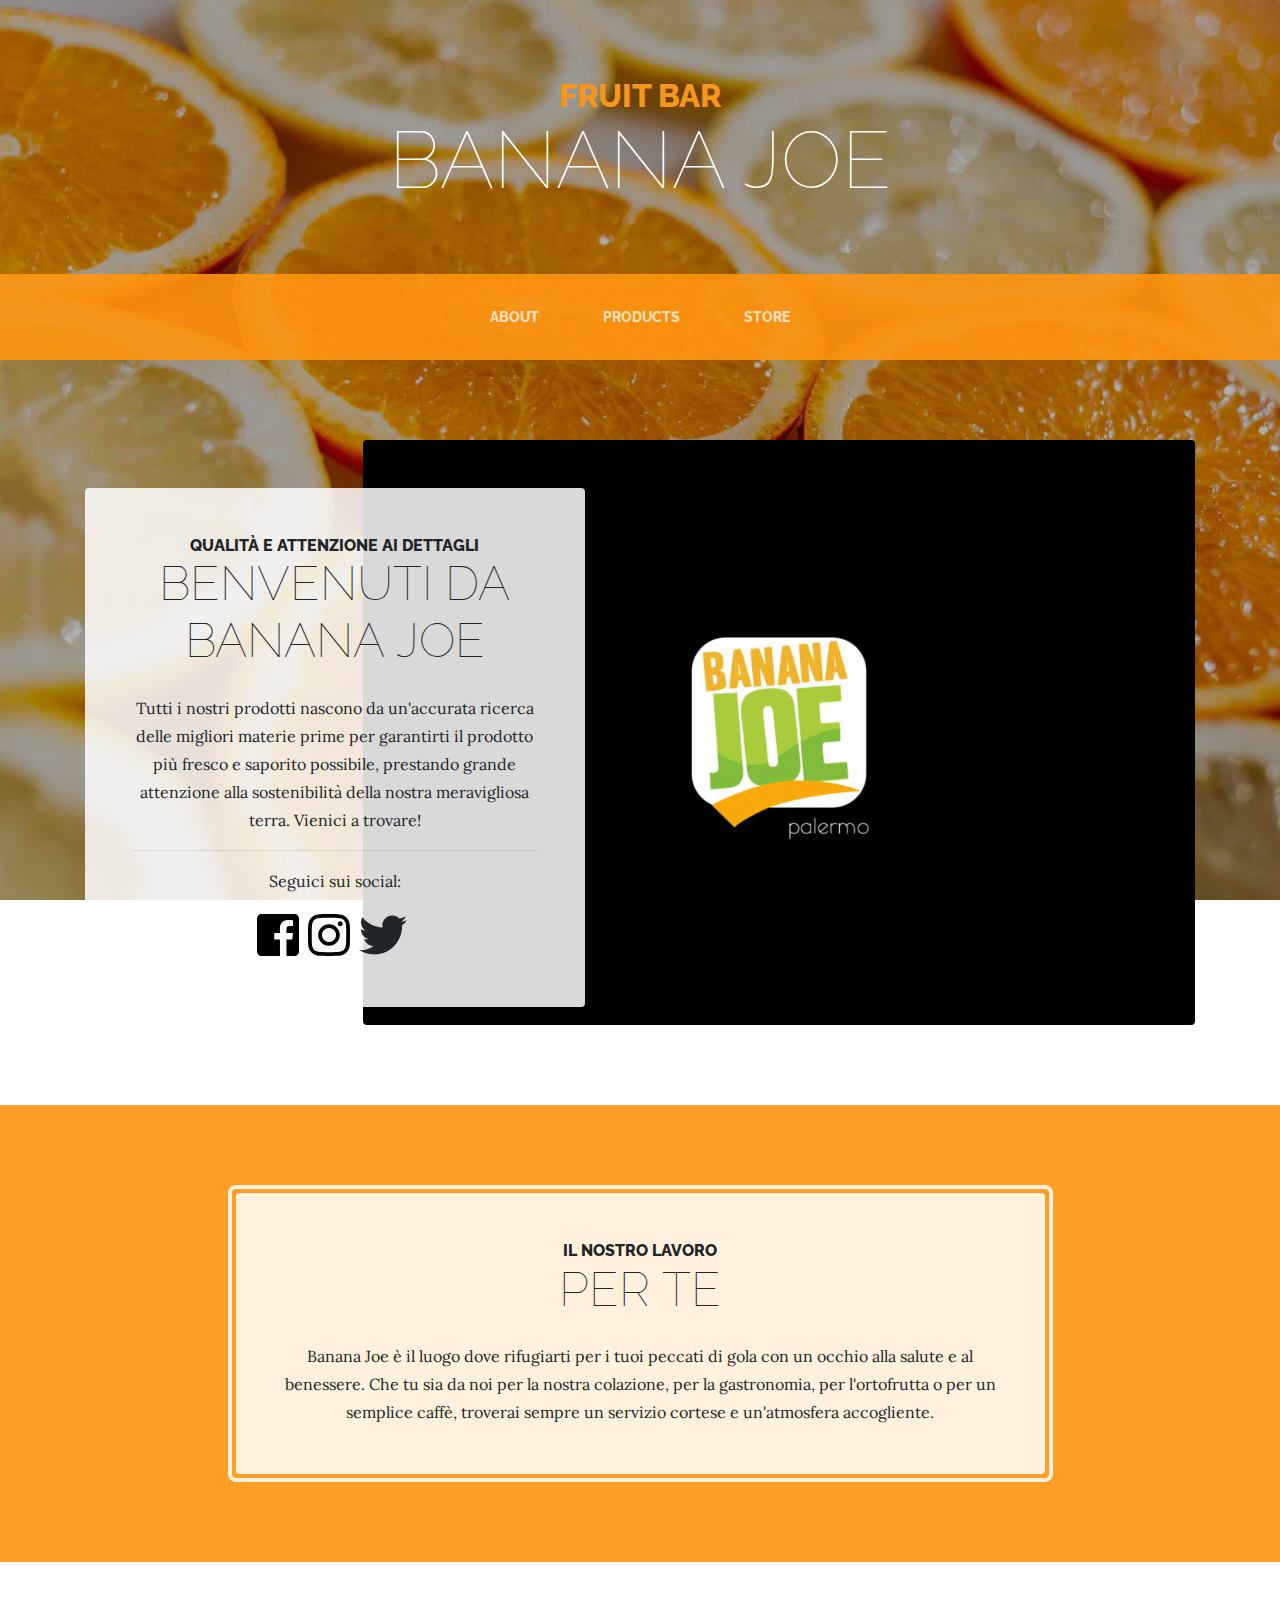
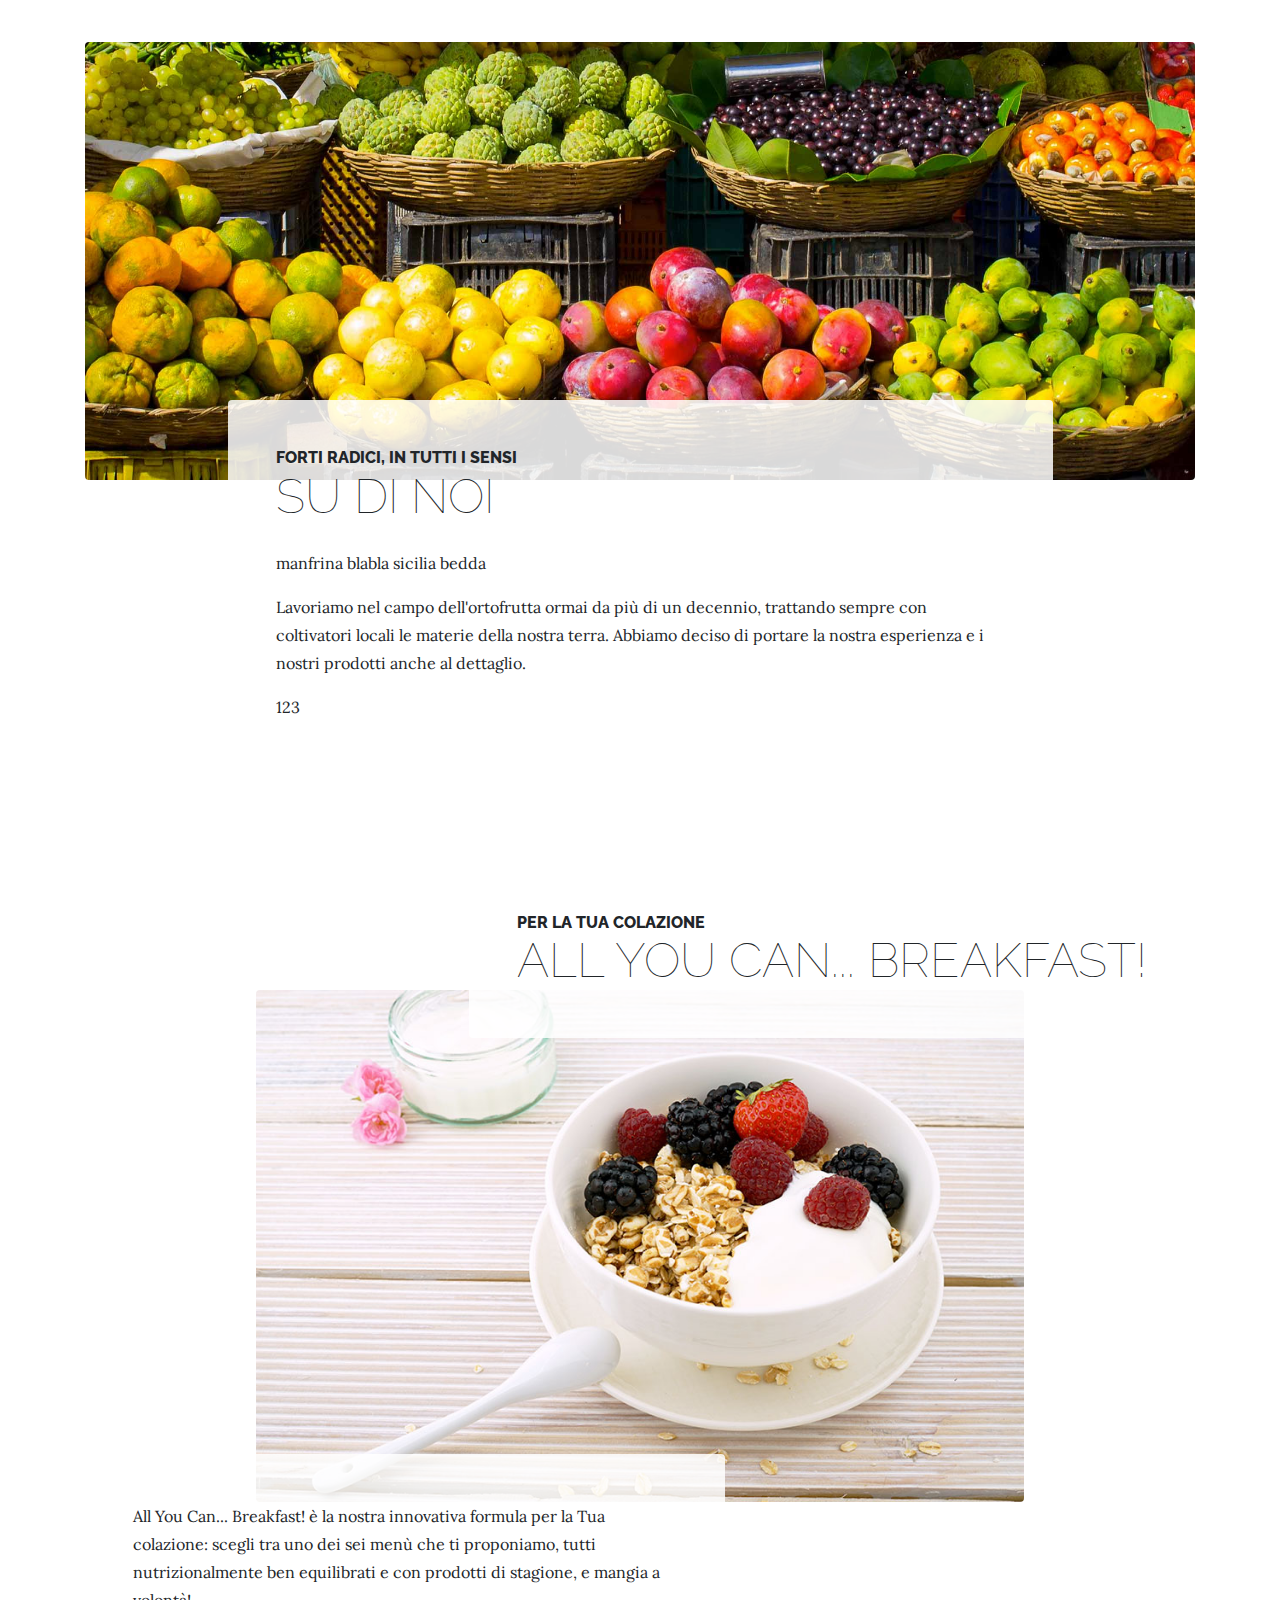
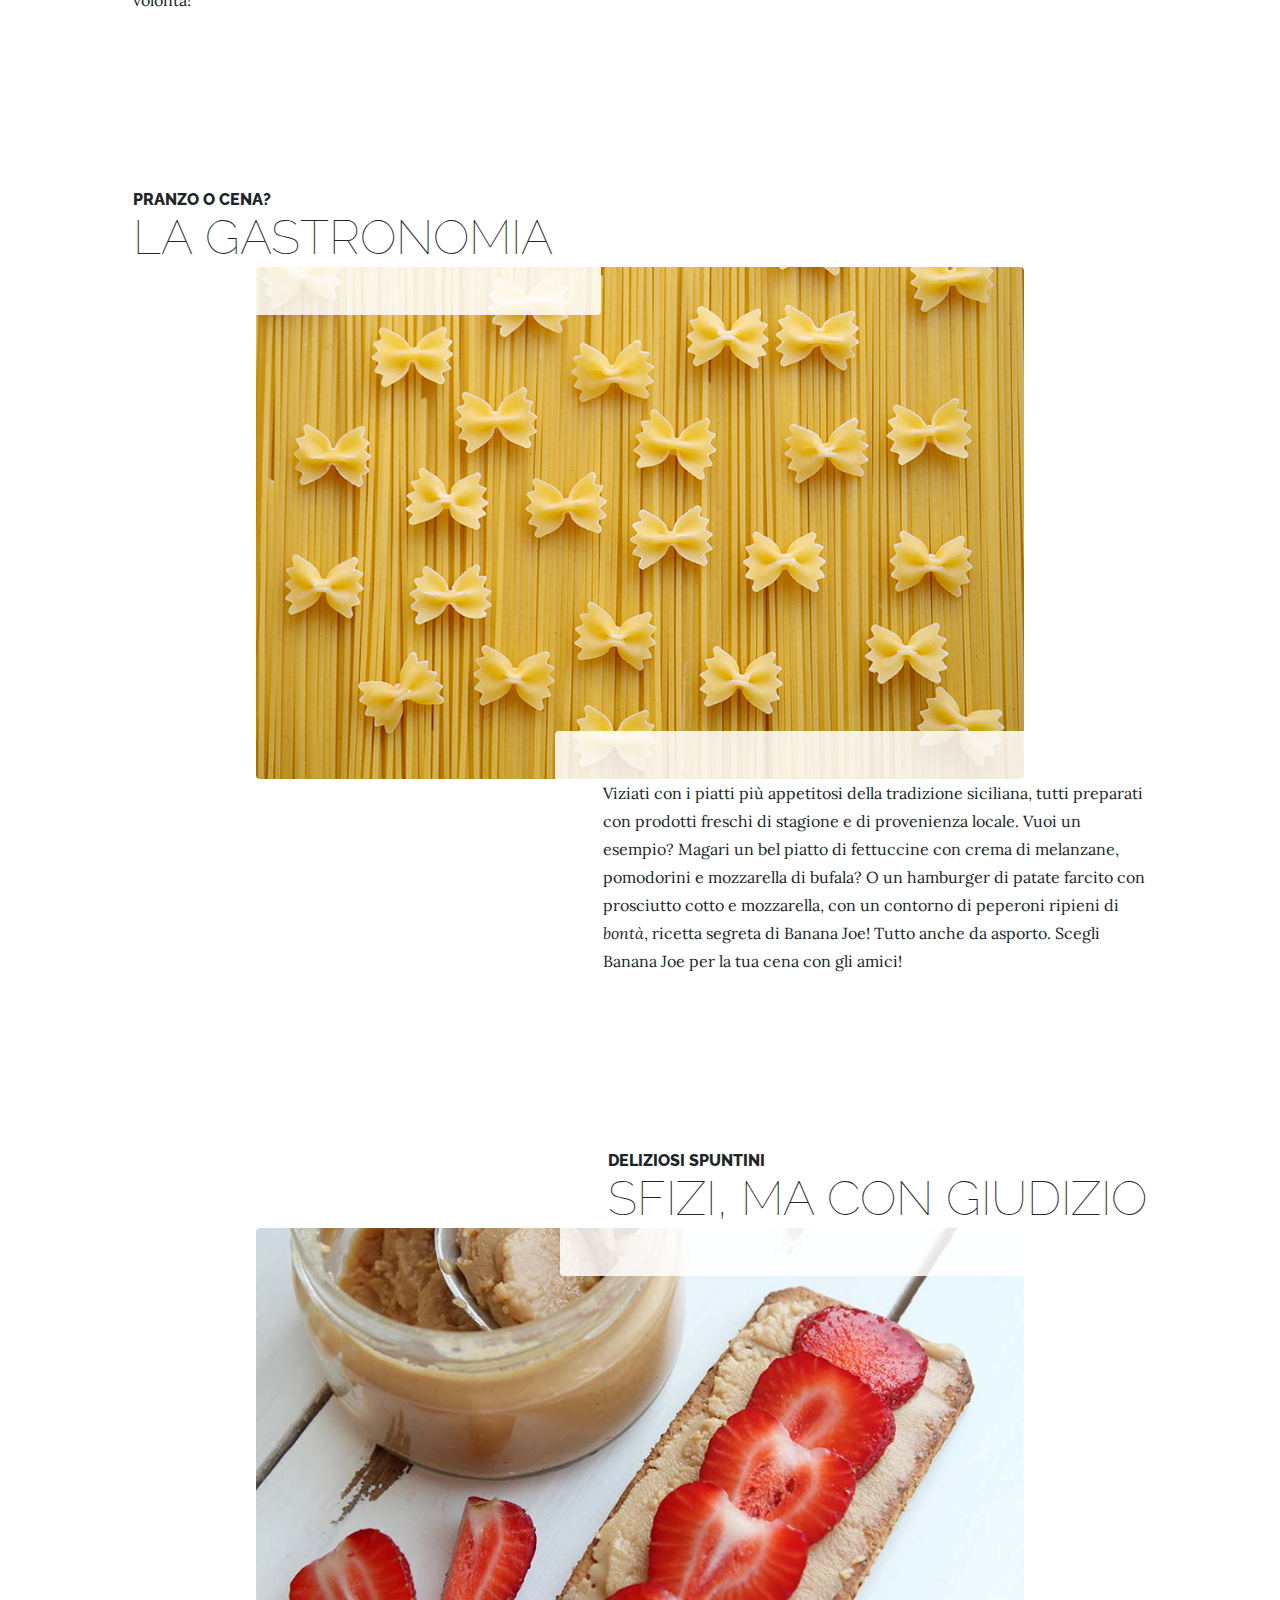
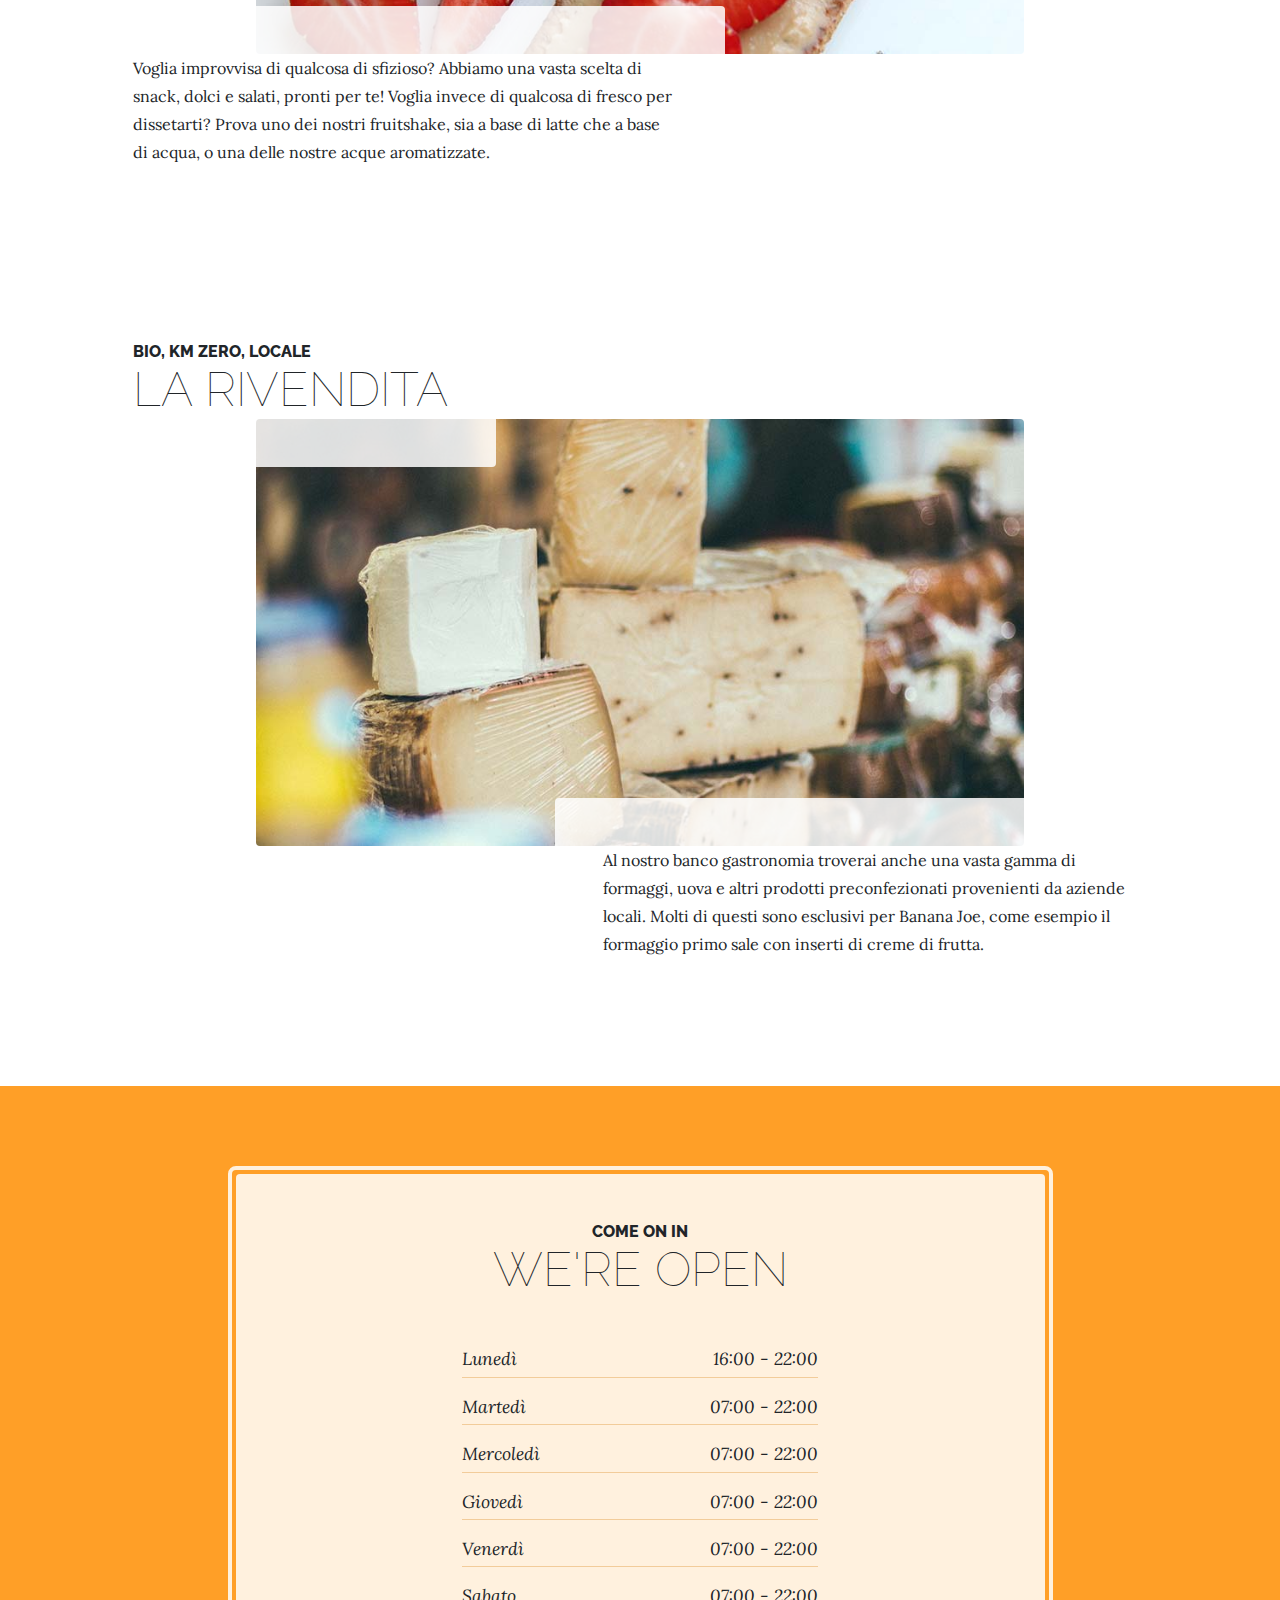
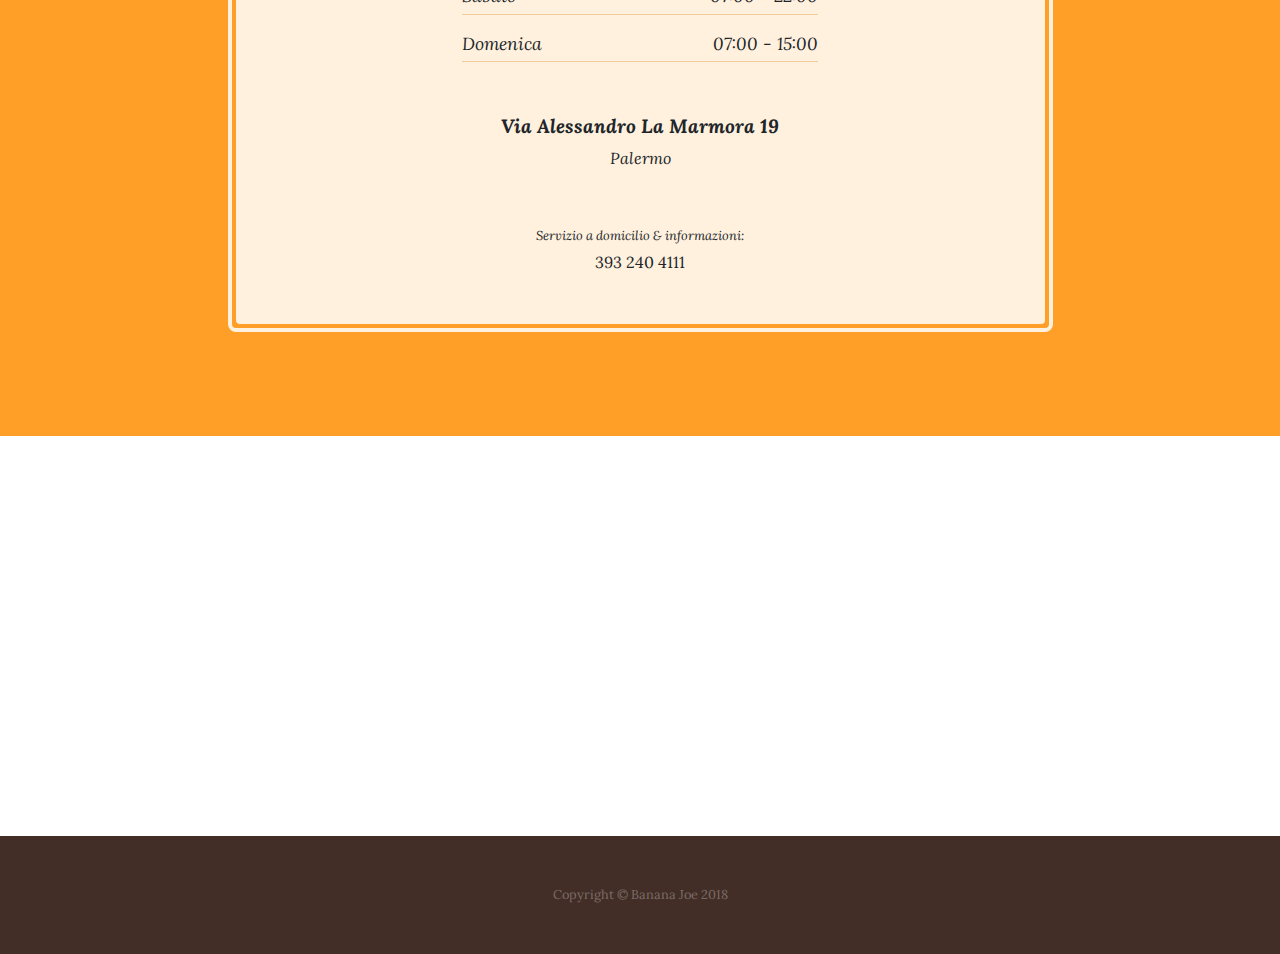
==== index.html @ 95f3c2dd "v0.996.1 - typo fixed - attesa salvo" ====
<!DOCTYPE html>
<html lang="it">
  <head>
    <meta charset="utf-8">
    <meta name="viewport" content="width=device-width, initial-scale=1, shrink-to-fit=no">
    <meta http-equiv="X-UA-Compatible" content="IE=edge">
    <meta name="description" content="Banana Joe Palermo - Fruit Bar, Gastronomia, Rivendita ortofrutticola">
    <meta name="robots" content="index, follow, noodp, noydir">
    <meta name="keywords" content="banana joe palermo fruit bar frutta verdura gastronomia gourmet rivendita ortorfrutticola milkshake fruitshake all you can breakfast pranzo cena snack merenda salute bio organico km0 kilometro zero sicilia">
    <link rel="canonical" href="http://www.bananajoe.it">
    <!-- Open Graph -->
    <meta property="og:title" content="Banana Joe Palermo Fruit Bar">
    <meta property="og:type" content="website">
    <meta property="og:url" content="http://www.bananajoe.it">
    <meta property="og:image" content="http://www.bananajoe.it/img/logo-og.png">
    <meta property="og:description" content="Banana Joe Palermo - Fruit Bar, Gastronomia, Rivendita ortofrutticola">
    <meta property="og:locale" content="it_IT">
    <!-- Favicons -->
    <link rel="apple-touch-icon" sizes="180x180" href="img/icons/apple-touch-icon.png">
    <link rel="icon" type="image/png" sizes="32x32" href="img/icons/favicon-32x32.png">
    <link rel="icon" type="image/png" sizes="16x16" href="img/icons/favicon-16x16.png">
    <link rel="manifest" href="img/icons/site.webmanifest">
    <link rel="mask-icon" href="img/icons/safari-pinned-tab.svg" color="#f5971e">
    <link rel="shortcut icon" href="img/icons/favicon.ico">
    <meta name="apple-mobile-web-app-title" content="Banana Joe">
    <meta name="application-name" content="Banana Joe">
    <meta name="msapplication-TileColor" content="#f5971e">
    <meta name="msapplication-config" content="img/icons/browserconfig.xml">
    <meta name="theme-color" content="#f5961e">
    <title>Banana Joe Palermo</title>
    <link href="vendor/bootstrap/css/bootstrap.min.css" rel="stylesheet">
    <link href="https://fonts.googleapis.com/css?family=Raleway:100,100i,200,200i,300,300i,400,400i,500,500i,600,600i,700,700i,800,800i,900,900i" rel="stylesheet">
    <link href="https://fonts.googleapis.com/css?family=Lora:400,400i,700,700i" rel="stylesheet">
    <link href="css/business-casual.css" rel="stylesheet">
    <script defer src="js/fontawesome-all.min.js"></script>
  </head>
  <body>
    <h1 class="site-heading text-center text-white d-none d-lg-block">
      <span class="site-heading-upper text-primary mb-3">Fruit Bar</span>
      <span class="site-heading-lower">Banana Joe</span>
    </h1>
    <nav class="navbar navbar-expand-lg navbar-dark py-lg-4" id="mainNav">
      <div class="container">
        <a class="navbar-brand text-uppercase text-expanded font-weight-bold d-lg-none" href="#">Banana Joe</a>
        <button class="navbar-toggler" type="button" data-toggle="collapse" data-target="#navbarResponsive" aria-controls="navbarResponsive" aria-expanded="false" aria-label="Toggle navigation">
          <span class="navbar-toggler-icon"></span>
        </button>
        <div class="collapse navbar-collapse" id="navbarResponsive">
          <ul class="navbar-nav mx-auto">
            <li class="nav-item px-lg-4">
              <a class="nav-link text-uppercase text-expanded" href="#about">About</a>
            </li>
            <li class="nav-item px-lg-4">
              <a class="nav-link text-uppercase text-expanded" href="#products">Products</a>
            </li>
            <li class="nav-item px-lg-4">
              <a class="nav-link text-uppercase text-expanded" href="#store">Store</a>
            </li>
          </ul>
        </div>
      </div>
    </nav>
    <section class="page-section clearfix">
      <div class="container">
        <div class="intro">
          <img class="intro-img img-fluid mb-3 mb-lg-0 rounded" src="img/logo.jpg" alt="">
          <div class="intro-text left-0 text-center bg-faded p-5 rounded">
            <h2 class="section-heading mb-4">
              <span class="section-heading-upper">Qualità e attenzione ai dettagli</span>
              <span class="section-heading-lower">Benvenuti da Banana Joe</span>
            </h2>
            <p class="mb-3">Tutti i nostri prodotti nascono da un'accurata ricerca delle migliori materie prime per garantirti il prodotto più fresco e saporito possibile, prestando grande attenzione alla sostenibilità della nostra meravigliosa terra. Vienici a trovare! 
            </p>
            <hr><p>Seguici sui social:</p>
            <a class="sociallink" target="_blank" href="https://www.facebook.com/bananajoepalermo/">
            <i style="margin-right: 5px;" class="fab fa-facebook-square fa-3x"></i>
            </a>
            <a class="sociallink" target="_blank" href="https://www.instagram.com/bananajoesfs/">
            <i style="margin-right: 5px;" class="fab fa-instagram fa-3x"></i>
            </a>
            <i style="margin-right: 5px;" class="fab fa-twitter fa-3x"></i>
            <!-- <div class="intro-button mx-auto">
              <a class="btn btn-primary btn-xl" href="#">Visit Us Today!</a>
            </div> -->
          </div>
        </div>
      </div>
    </section>
    <section id="about" class="page-section cta">
      <div class="container">
        <div class="row">
          <div class="col-xl-9 mx-auto">
            <div class="cta-inner text-center rounded">
              <h2 class="section-heading mb-4">
                <span class="section-heading-upper">Il nostro lavoro</span>
                <span class="section-heading-lower">Per te</span>
              </h2>
              <p class="mb-0">Banana Joe è il luogo dove rifugiarti per i tuoi peccati di gola con un occhio alla salute e al benessere. Che tu sia da noi per la nostra colazione, per la gastronomia, per l'ortofrutta o per un semplice caffè, troverai sempre un servizio cortese e un'atmosfera accogliente.</p>
            </div>
          </div>
        </div>
      </div>
    </section>
    <section class="page-section about-heading">
      <div class="container">
        <img class="img-fluid rounded about-heading-img mb-3 mb-lg-0" src="img/bannertest20.jpg" alt="">
        <div class="about-heading-content">
          <div class="row">
            <div class="col-xl-9 col-lg-10 mx-auto">
              <div class="bg-faded rounded p-5">
                <h2 class="section-heading mb-4">
                  <span class="section-heading-upper">Forti radici, in tutti i sensi</span>
                  <span class="section-heading-lower">Su di noi</span>
                </h2>
                <p>manfrina blabla sicilia bedda</p>
                <p>Lavoriamo nel campo dell'ortofrutta ormai da più di un decennio, trattando sempre con coltivatori locali le materie della nostra terra. Abbiamo deciso di portare la nostra esperienza e i nostri prodotti anche al dettaglio.</p>
                <p>123</p>
              </div>
            </div>
          </div>
        </div>
      </div>
    </section>
        <section class="page-section">
      <div class="container">
        <div class="product-item">
          <div class="product-item-title d-flex">
            <div class="bg-faded p-5 d-flex ml-auto rounded">
              <h2 class="section-heading mb-0">
                <span class="section-heading-upper">Per la Tua colazione</span>
                <span class="section-heading-lower">All you can... Breakfast!</span>
              </h2>
            </div>
          </div>
          <img class="product-item-img mx-auto d-flex rounded img-fluid mb-3 mb-lg-0" src="img/colaz.jpg" alt="">
          <div class="product-item-description d-flex mr-auto">
            <div class="bg-faded p-5 rounded">
              <p class="mb-0">All You Can... Breakfast! è la nostra innovativa formula per la Tua colazione: scegli tra uno dei sei menù che ti proponiamo, tutti nutrizionalmente ben equilibrati e con prodotti di stagione, e mangia a volontà!</p>
            </div>
          </div>
        </div>
      </div>
    </section>

    <section class="page-section">
      <div class="container">
        <div class="product-item">
          <div class="product-item-title d-flex">
            <div class="bg-faded p-5 d-flex mr-auto rounded">
              <h2 class="section-heading mb-0">
                <span class="section-heading-upper">Pranzo o cena?</span>
                <span class="section-heading-lower">La gastronomia</span>
              </h2>
            </div>
          </div>
          <img class="product-item-img mx-auto d-flex rounded img-fluid mb-3 mb-lg-0" src="img/gastronomia.jpg" alt="">
          <div class="product-item-description d-flex ml-auto">
            <div class="bg-faded p-5 rounded">
              <p class="mb-0">Viziati con i piatti più appetitosi della tradizione siciliana, tutti preparati con prodotti freschi di stagione e di provenienza locale. Vuoi un esempio? Magari un bel piatto di fettuccine con crema di melanzane, pomodorini e mozzarella di bufala? O un hamburger di patate farcito con prosciutto cotto e mozzarella, con un contorno di peperoni ripieni di <em>bontà</em>, ricetta segreta di Banana Joe! Tutto anche da asporto. Scegli Banana Joe per la tua cena con gli amici!</p>
            </div>
          </div>
        </div>
      </div>
    </section>

    <section class="page-section">
      <div class="container">
        <div class="product-item">
          <div class="product-item-title d-flex">
            <div class="bg-faded p-5 d-flex ml-auto rounded">
              <h2 class="section-heading mb-0">
                <span class="section-heading-upper">Deliziosi spuntini</span>
                <span class="section-heading-lower">Sfizi, ma con giudizio</span>
              </h2>
            </div>
          </div>
          <img class="product-item-img mx-auto d-flex rounded img-fluid mb-3 mb-lg-0" src="img/snack.jpg" alt="">
          <div class="product-item-description d-flex mr-auto">
            <div class="bg-faded p-5 rounded">
              <p class="mb-0">Voglia improvvisa di qualcosa di sfizioso? Abbiamo una vasta scelta di snack, dolci e salati, pronti per te! Voglia invece di qualcosa di fresco per dissetarti? Prova uno dei nostri fruitshake, sia a base di latte che a base di acqua, o una delle nostre acque aromatizzate.</p>
            </div>
          </div>
        </div>
      </div>
    </section>

    <section class="page-section">
      <div class="container">
        <div class="product-item">
          <div class="product-item-title d-flex">
            <div class="bg-faded p-5 d-flex mr-auto rounded">
              <h2 class="section-heading mb-0">
                <span class="section-heading-upper">Bio, KM zero, Locale</span>
                <span class="section-heading-lower">La Rivendita</span>
              </h2>
            </div>
          </div>
          <img class="product-item-img mx-auto d-flex rounded img-fluid mb-3 mb-lg-0" src="img/rivendita.jpg" alt="">
          <div class="product-item-description d-flex ml-auto">
            <div class="bg-faded p-5 rounded">
              <p class="mb-0">Al nostro banco gastronomia troverai anche una vasta gamma di formaggi, uova e altri prodotti preconfezionati provenienti da aziende locali. Molti di questi sono esclusivi per Banana Joe, come esempio il formaggio primo sale con inserti di creme di frutta.</p>
            </div>
          </div>
        </div>
      </div>
    </section>

    <section class="page-orari cta">
      <div class="container">
        <div class="row">
          <div class="col-xl-9 mx-auto">
            <div class="cta-inner text-center rounded">
              <h2 class="section-heading mb-5">
                <span class="section-heading-upper">Come On In</span>
                <span class="section-heading-lower">We're Open</span>
              </h2>
              <ul class="list-unstyled list-hours mb-5 text-left mx-auto">
                <li class="list-unstyled-item list-hours-item d-flex">
                  Lunedì
                  <span class="ml-auto">16:00 - 22:00</span>
                </li>
                <li class="list-unstyled-item list-hours-item d-flex">
                  Martedì
                  <span class="ml-auto">07:00 - 22:00</span>
                </li>
                <li class="list-unstyled-item list-hours-item d-flex">
                  Mercoledì
                  <span class="ml-auto">07:00 - 22:00</span>
                </li>
                <li class="list-unstyled-item list-hours-item d-flex">
                  Giovedì
                  <span class="ml-auto">07:00 - 22:00</span>
                </li>
                <li class="list-unstyled-item list-hours-item d-flex">
                  Venerdì
                  <span class="ml-auto">07:00 - 22:00</span>
                </li>
                <li class="list-unstyled-item list-hours-item d-flex">
                  Sabato
                  <span class="ml-auto">07:00 - 22:00</span>
                </li>
                <li class="list-unstyled-item list-hours-item d-flex">
                  Domenica
                  <span class="ml-auto">07:00 - 15:00</span>
                </li>
              </ul>
              <p class="address mb-5">
                <em>
                  <strong>Via Alessandro La Marmora 19</strong>
                  <br>
                  Palermo
                </em>
              </p>
              <p class="mb-0">
                <small>
                  <em>Servizio a domicilio & informazioni:</em>
                </small>
                <br>
                393 240 4111
              </p>
            </div>
          </div>
        </div>
      </div><br>
    </section>
    <section id="mappa">
        <div class="container-fluid">
        <div class="row">
          <iframe src="https://www.google.com/maps/embed?pb=!1m18!1m12!1m3!1d3137.8789945471935!2d13.345281315732622!3d38.143006579694074!2m3!1f0!2f0!3f0!3m2!1i1024!2i768!4f13.1!3m3!1m2!1s0x1319e8ad88c0b25f%3A0x47fbe7ccf8399cdf!2sBanana+JOE+Fruit+Bar!5e0!3m2!1sen!2sit!4v1516881210822" width="100%" height="400" frameborder="0" style="border:0" allowfullscreen></iframe>
        </div>
      </div>
    </section>
    <footer class="footer text-faded text-center py-5">
      <div class="container">
        <p class="m-0 small">Copyright &copy; Banana Joe 2018</i></p>
      </div>
    </footer>
    <script src="vendor/jquery/jquery.min.js"></script>
    <script src="vendor/bootstrap/js/bootstrap.bundle.min.js"></script>
    <script src="js/velocity.min.js"></script>
    <script src="js/totop.js"></script>
    <script src="js/scroller.js"></script>
  </body>
</html>
---- css/business-casual.css ----
body {
  font-family: 'Lora';
  background: linear-gradient(rgba(1, 1, 1, 0.30), rgba(1, 1, 1, 0.30)), url("../img/bg.jpg");
  background-attachment: fixed;
  background-position: center;
  background-size: cover;
}

h1,
h2,
h3,
h4,
h5,
h6 {
  font-family: 'Raleway';
}

p {
  line-height: 1.75;
}

.text-faded {
  color: rgba(255, 255, 255, 0.3);
}

.site-heading {
  margin-top: 5rem;
  margin-bottom: 5rem;
  text-transform: uppercase;
  line-height: 1;
  font-family: 'Raleway';
}

.site-heading .site-heading-upper {
  display: block;
  font-size: 2rem;
  font-weight: 800;
}

.site-heading .site-heading-lower {
  font-size: 5rem;
  font-weight: 100;
  line-height: 4rem;
}

.page-section {
  margin-top: 5rem;
  margin-bottom: 5rem;
}

.page-orari {
  margin-top: 5rem;
}

.section-heading {
  text-transform: uppercase;
}

.section-heading .section-heading-upper {
  display: block;
  font-size: 1rem;
  font-weight: 800;
}

.section-heading .section-heading-lower {
  display: block;
  font-size: 3rem;
  font-weight: 100;
}

.bg-faded {
  background-color: rgba(255, 255, 255, 0.85);
}

#mainNav {
  background-color: rgba(255, 149, 16, 0.9);
  font-family: 'Raleway';
}

#mainNav .navbar-brand {
  color: #fff;
}

#mainNav .navbar-nav .nav-item .nav-link {
  color: rgba(255, 255, 255, 0.7);
  font-weight: 800;
}

#mainNav .navbar-nav .nav-item.active .nav-link {
  color: #f5971e;
}

@media (min-width: 992px) {
  #mainNav .navbar-nav .nav-item .nav-link {
    font-size: 0.9rem;
  }
  #mainNav .navbar-nav .nav-item .nav-link:hover {
    color: rgba(255, 255, 255, 0.4);
  }
  #mainNav .navbar-nav .nav-item.active .nav-link:hover {
    color: #e6a756;
  }
}

.btn-xl {
  font-weight: 700;
  font-size: 0.8rem;
  padding-top: 1.5rem;
  padding-bottom: 1.5rem;
  padding-left: 2rem;
  padding-right: 2rem;
}

.intro {
  position: relative;
}

@media (min-width: 992px) {
  .intro .intro-img {
    width: 75%;
    float: right;
  }
  .intro .intro-text {
    left: 0;
    width: 60%;
    margin-top: 3rem;
    position: absolute;
  }
  .intro .intro-text .intro-button {
    width: 100%;
    left: 0;
    position: absolute;
    bottom: -2rem;
  }
}

@media (min-width: 1200px) {
  .intro .intro-text {
    width: 45%;
  }
}

.cta {
  padding-top: 5rem;
  padding-bottom: 5rem;
  background-color: rgba(255, 149, 16, 0.9);
}

.cta .cta-inner {
  position: relative;
  padding: 3rem;
  margin: 0.5rem;
  background-color: rgba(255, 255, 255, 0.85);
}

.cta .cta-inner:before {
  border-radius: 0.5rem;
  content: '';
  position: absolute;
  top: -0.5rem;
  bottom: -0.5rem;
  left: -0.5rem;
  right: -0.5rem;
  border: 0.25rem solid rgba(255, 255, 255, 0.85);
}

@media (min-width: 992px) {
  .about-heading .about-heading-img {
    position: relative;
    z-index: 0;
  }
  .about-heading .about-heading-content {
    margin-top: -5rem;
    position: relative;
    z-index: 1;
  }
}

@media (min-width: 992px) {
  .product-item .product-item-title {
    position: relative;
    z-index: 1;
    margin-bottom: -3rem;
  }
  .product-item .product-item-img {
    position: relative;
    z-index: 0;
    max-width: 60vw;
  }
  .product-item .product-item-description {
    position: relative;
    z-index: 1;
    margin-top: -3rem;
    max-width: 50vw;
  }
}

.list-hours {
  font-size: 0.9rem;
}

.list-hours .list-hours-item {
  border-bottom: 1px solid rgba(230, 167, 86, 0.5);
  padding-bottom: .25rem;
  margin-bottom: 1rem;
  font-style: italic;
}

.list-hours .list-hours-item.today {
  font-weight: bold;
  color: #e6a756;
}

@media (min-width: 992px) {
  .list-hours {
    width: 50%;
    font-size: 1.1rem;
  }
}

.address strong {
  font-size: 1.2rem;
}

.footer {
  background-color: rgba(47, 23, 15, 0.9);
}

.text-primary {
  color: #f5971e !important;
}

.bg-primary {
  background-color: #f5971e !important;
}

.btn {
  box-shadow: 0px 3px 3px 0px rgba(33, 37, 41, 0.1);
}

.btn-primary {
  background-color: #e6a756;
  border-color: #e6a756;
}

.btn-primary:hover, .btn-primary:focus, .btn-primary:active {
  background-color: #df902a;
  border-color: #df902a;
}

.font-weight-light {
  font-weight: 100 !important;
}

#toTop {
  position: fixed;
  bottom: 10px;
  right: 10px;
  cursor: pointer;
  display: none;
  background-color: #df662a;
  border-color: #df662a;
}

.sociallink {
  color: #000 !important;
  text-decoration: none !important;
}
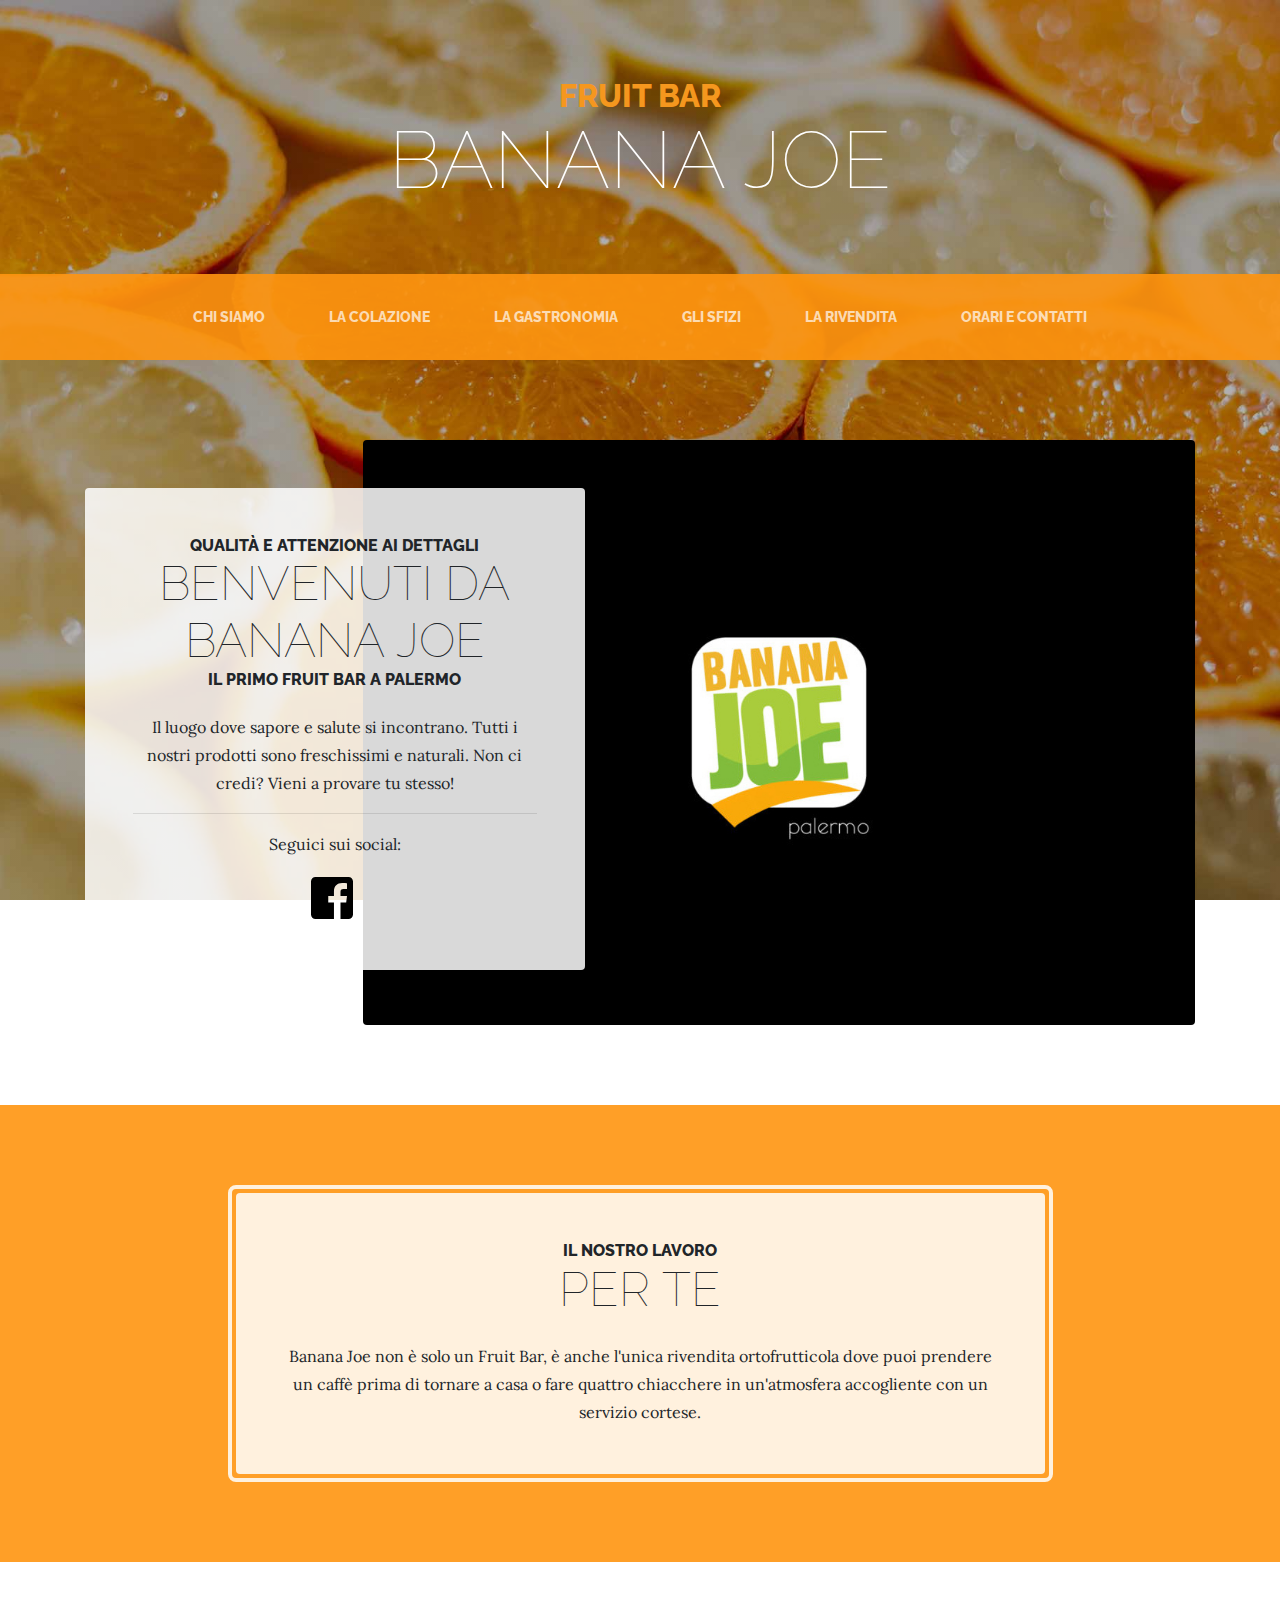
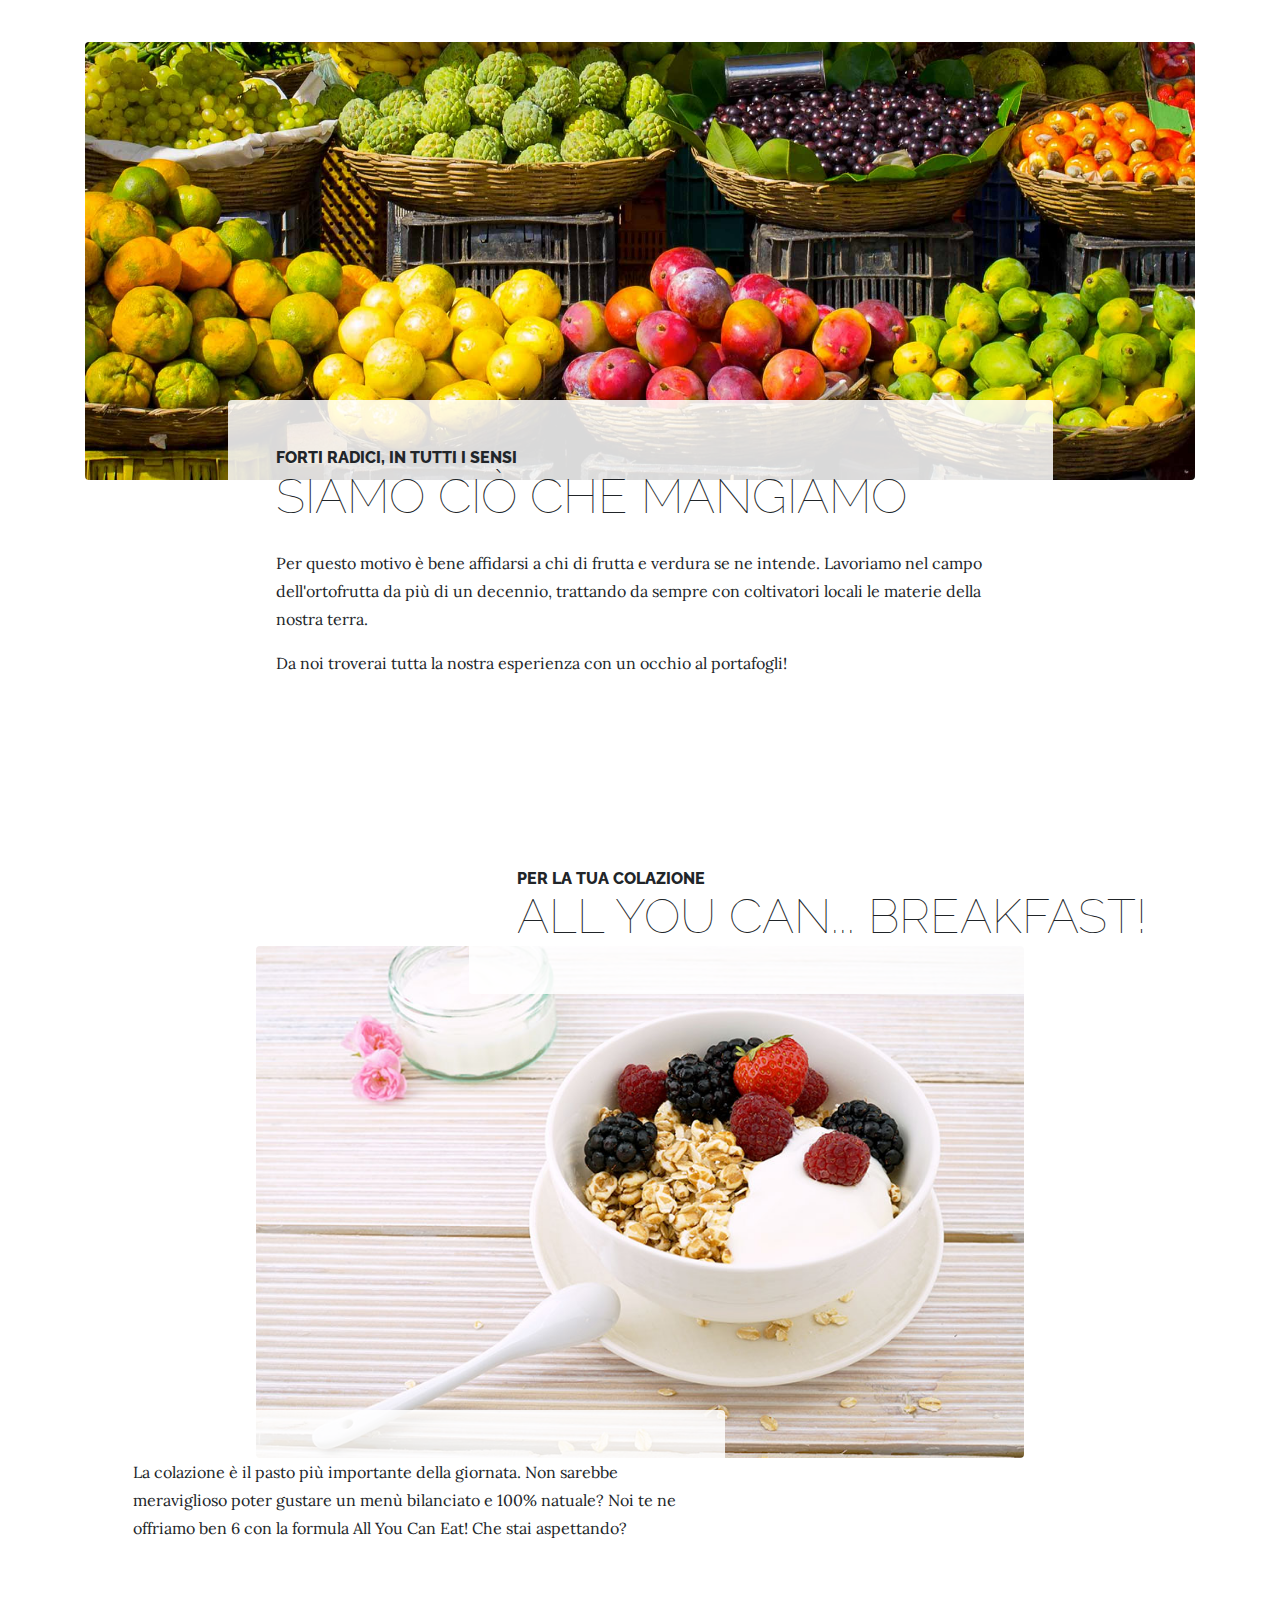
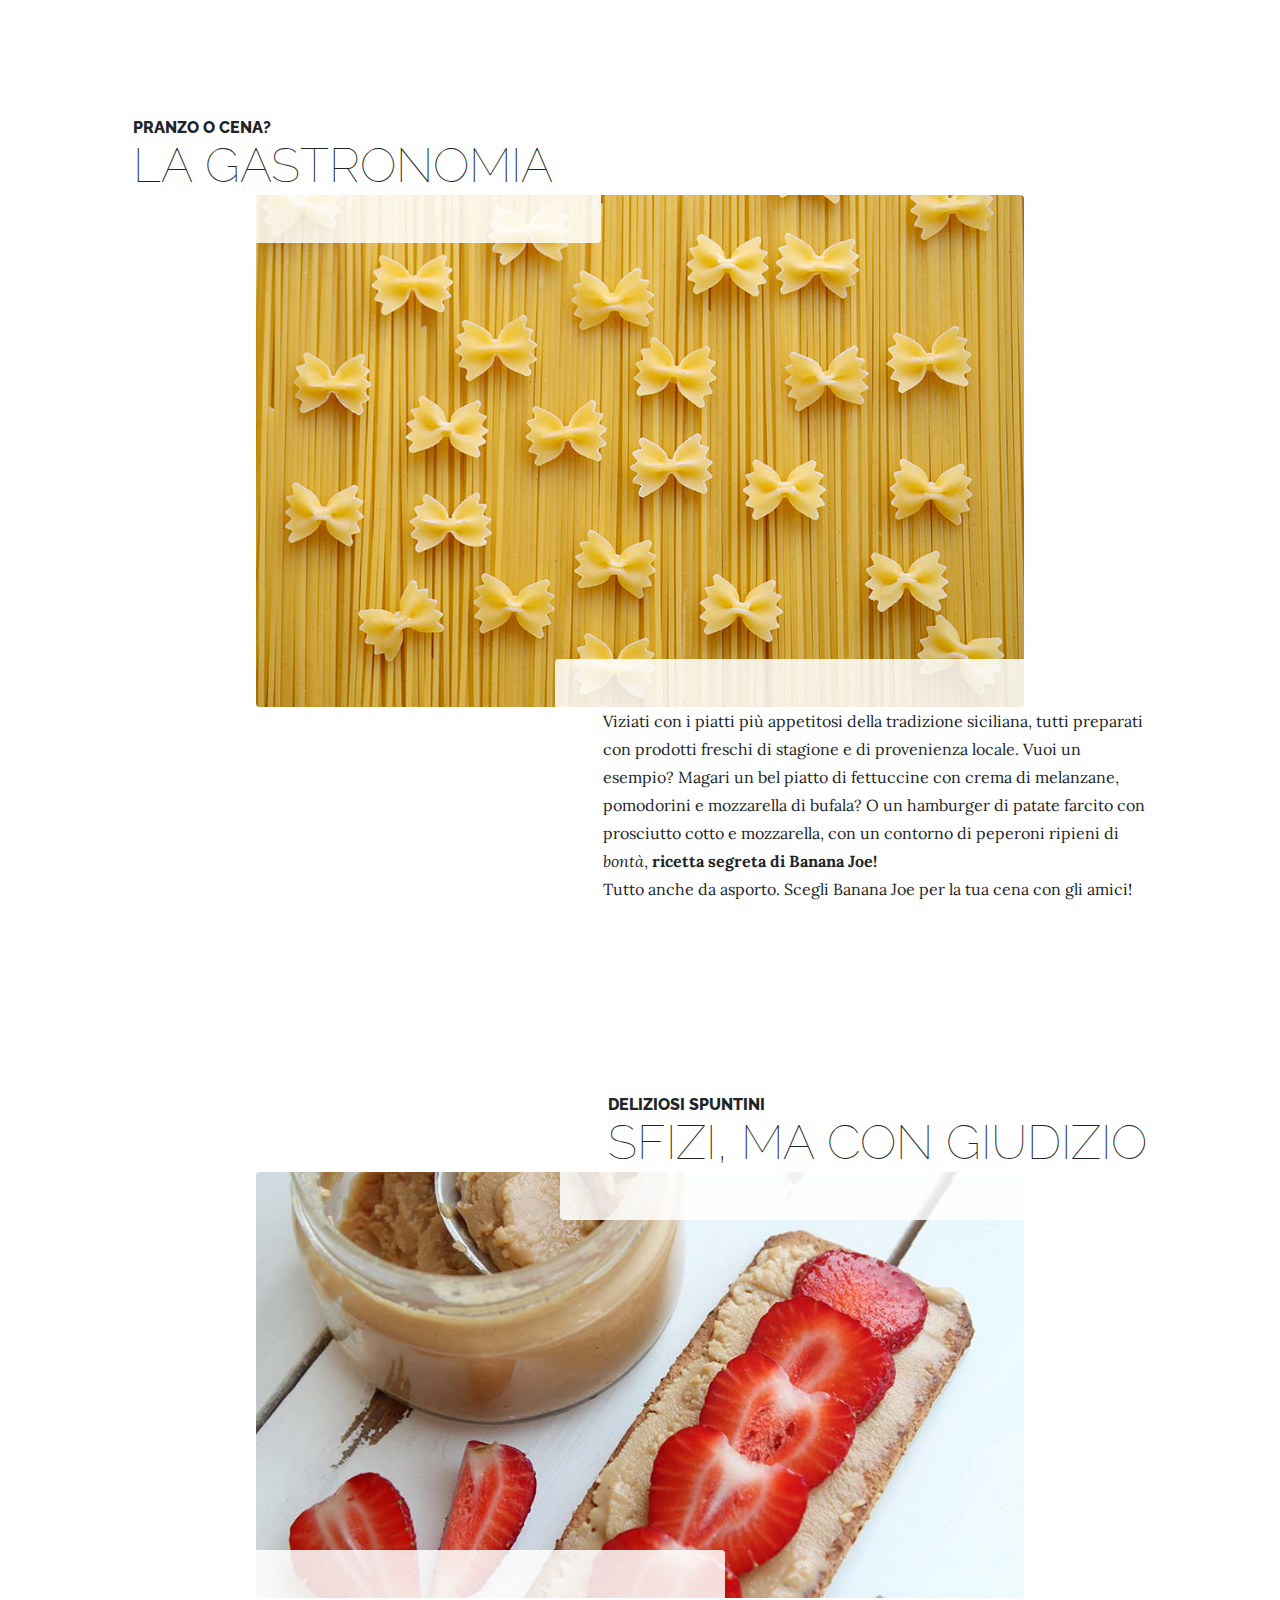
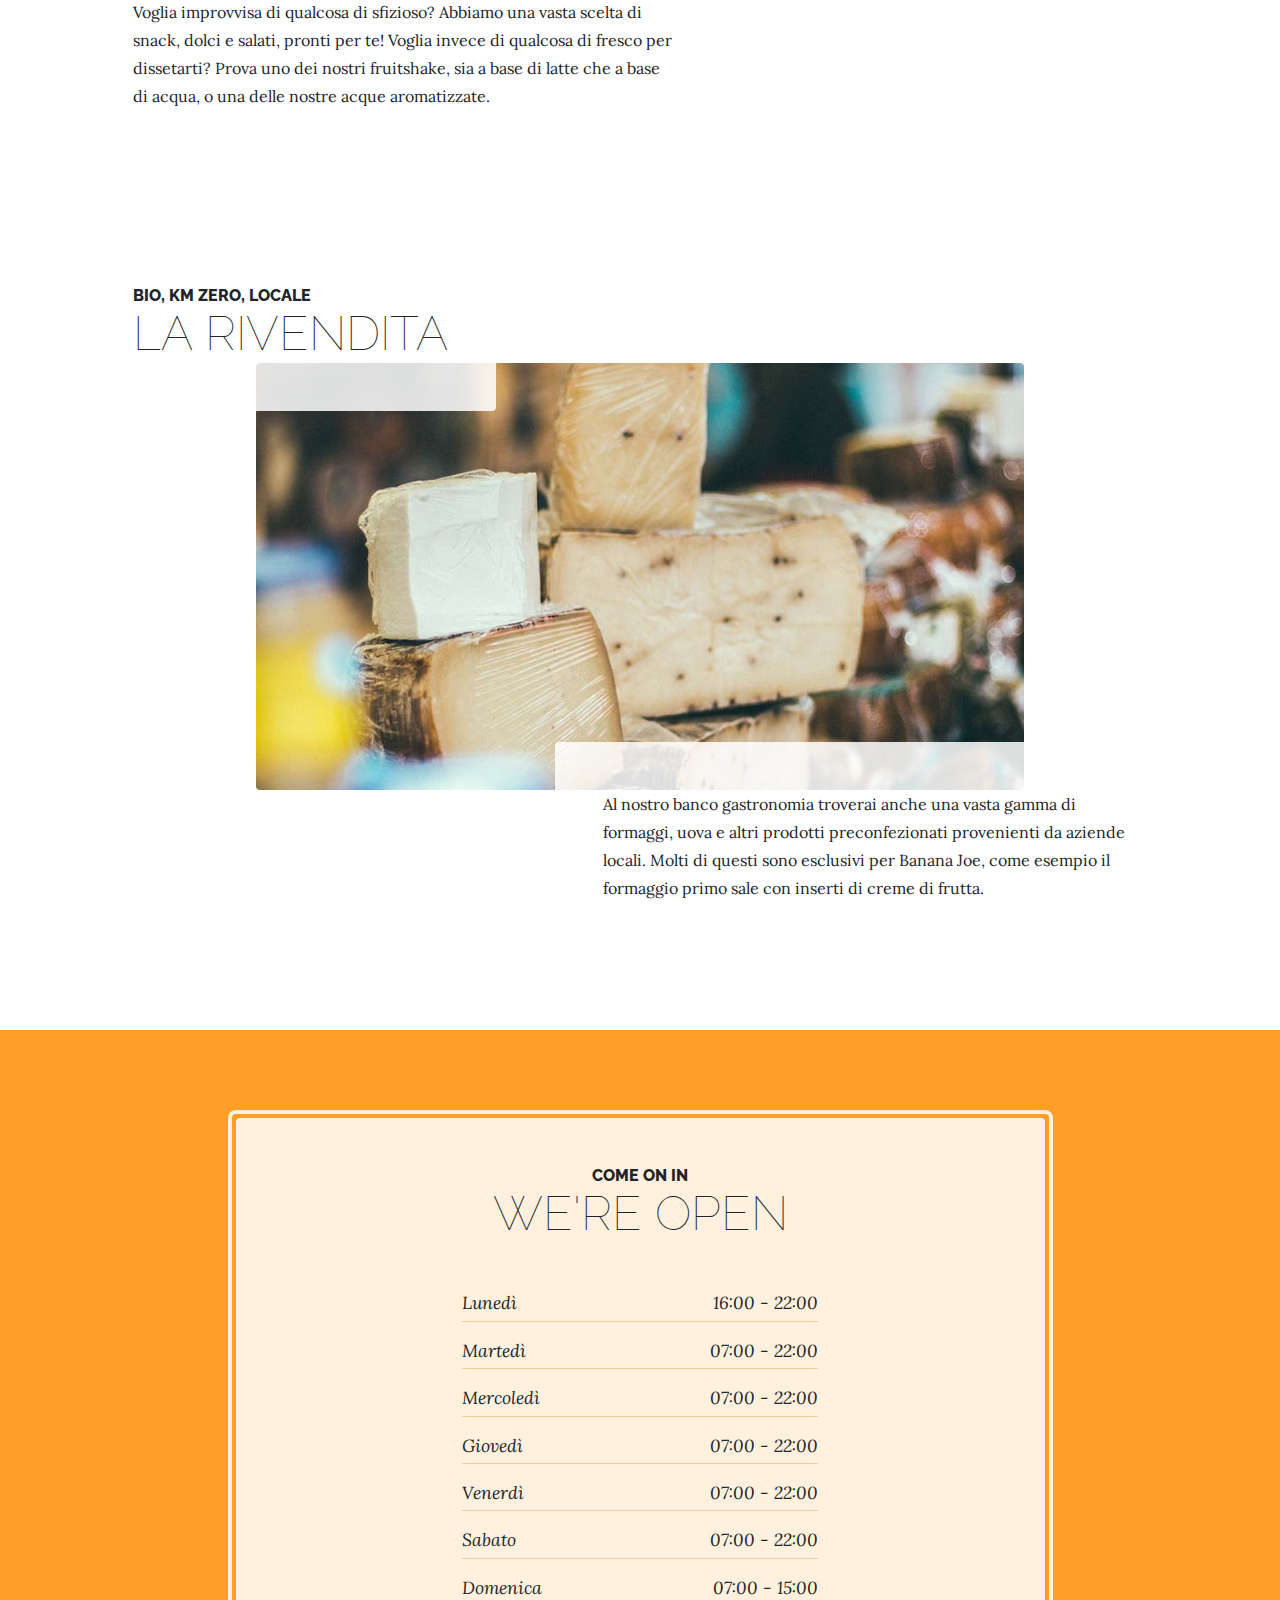
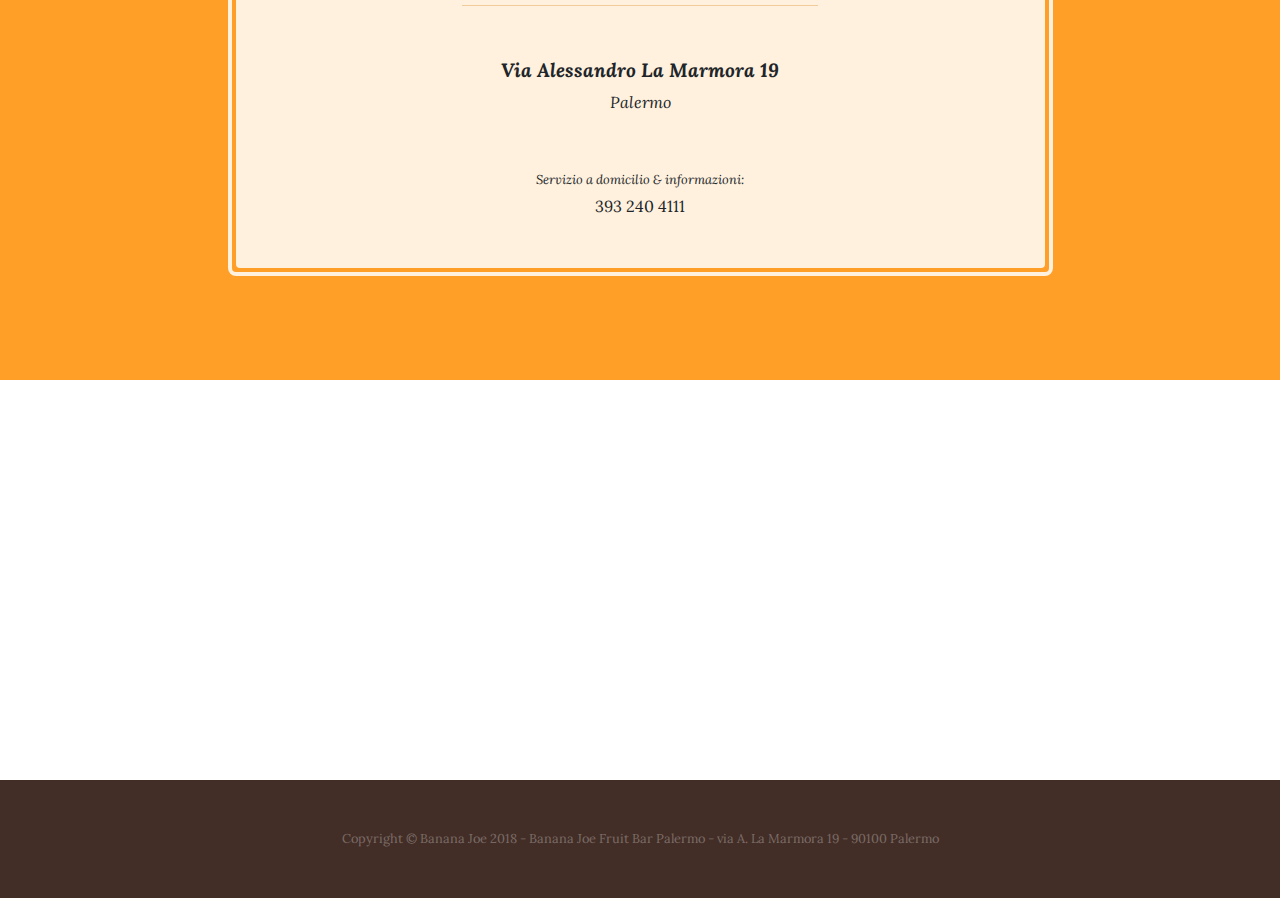
==== commit 123512dc: "v0.997 - modifiche di salvo fatte - attesa ganalytics" ====
--- a/index.html
+++ b/index.html
@@ -48,13 +48,22 @@
         <div class="collapse navbar-collapse" id="navbarResponsive">
           <ul class="navbar-nav mx-auto">
             <li class="nav-item px-lg-4">
-              <a class="nav-link text-uppercase text-expanded" href="#about">About</a>
-            </li>
-            <li class="nav-item px-lg-4">
-              <a class="nav-link text-uppercase text-expanded" href="#products">Products</a>
-            </li>
-            <li class="nav-item px-lg-4">
-              <a class="nav-link text-uppercase text-expanded" href="#store">Store</a>
+              <a class="nav-link text-uppercase text-expanded" href="#chisiamo">Chi siamo</a>
+            </li>
+            <li class="nav-item px-lg-4">
+              <a class="nav-link text-uppercase text-expanded" href="#colazione">La colazione</a>
+            </li>
+            <li class="nav-item px-lg-4">
+              <a class="nav-link text-uppercase text-expanded" href="#gastronomia">La gastronomia</a>
+            </li>
+            <li class="nav-item px-lg-4">
+              <a class="nav-link text-uppercase text-expanded" href="#sfizi">Gli sfizi</a>
+            </li>
+            <li class="nav-item px-lg-4">
+              <a class="nav-link text-uppercase text-expanded" href="#rivendita">La rivendita</a>
+            </li>
+            <li class="nav-item px-lg-4">
+              <a class="nav-link text-uppercase text-expanded" href="#orari">Orari e contatti</a>
             </li>
           </ul>
         </div>
@@ -68,20 +77,14 @@
             <h2 class="section-heading mb-4">
               <span class="section-heading-upper">Qualità e attenzione ai dettagli</span>
               <span class="section-heading-lower">Benvenuti da Banana Joe</span>
+              <span class="section-heading-upper">Il primo Fruit Bar a Palermo</span>
             </h2>
-            <p class="mb-3">Tutti i nostri prodotti nascono da un'accurata ricerca delle migliori materie prime per garantirti il prodotto più fresco e saporito possibile, prestando grande attenzione alla sostenibilità della nostra meravigliosa terra. Vienici a trovare! 
+            <p class="mb-3">Il luogo dove sapore e salute si incontrano. Tutti i nostri prodotti sono freschissimi e naturali. Non ci credi? Vieni a provare tu stesso! 
             </p>
             <hr><p>Seguici sui social:</p>
             <a class="sociallink" target="_blank" href="https://www.facebook.com/bananajoepalermo/">
             <i style="margin-right: 5px;" class="fab fa-facebook-square fa-3x"></i>
             </a>
-            <a class="sociallink" target="_blank" href="https://www.instagram.com/bananajoesfs/">
-            <i style="margin-right: 5px;" class="fab fa-instagram fa-3x"></i>
-            </a>
-            <i style="margin-right: 5px;" class="fab fa-twitter fa-3x"></i>
-            <!-- <div class="intro-button mx-auto">
-              <a class="btn btn-primary btn-xl" href="#">Visit Us Today!</a>
-            </div> -->
           </div>
         </div>
       </div>
@@ -95,13 +98,13 @@
                 <span class="section-heading-upper">Il nostro lavoro</span>
                 <span class="section-heading-lower">Per te</span>
               </h2>
-              <p class="mb-0">Banana Joe è il luogo dove rifugiarti per i tuoi peccati di gola con un occhio alla salute e al benessere. Che tu sia da noi per la nostra colazione, per la gastronomia, per l'ortofrutta o per un semplice caffè, troverai sempre un servizio cortese e un'atmosfera accogliente.</p>
-            </div>
-          </div>
-        </div>
-      </div>
-    </section>
-    <section class="page-section about-heading">
+              <p class="mb-0">Banana Joe non è solo un Fruit Bar, è anche l'unica rivendita ortofrutticola dove puoi prendere un caffè prima di tornare a casa o fare quattro chiacchere in un'atmosfera accogliente con un servizio cortese.</p>
+            </div>
+          </div>
+        </div>
+      </div>
+    </section>
+    <section id="chisiamo" class="page-section about-heading">
       <div class="container">
         <img class="img-fluid rounded about-heading-img mb-3 mb-lg-0" src="img/bannertest20.jpg" alt="">
         <div class="about-heading-content">
@@ -110,20 +113,18 @@
               <div class="bg-faded rounded p-5">
                 <h2 class="section-heading mb-4">
                   <span class="section-heading-upper">Forti radici, in tutti i sensi</span>
-                  <span class="section-heading-lower">Su di noi</span>
+                  <span class="section-heading-lower">Siamo ciò che mangiamo</span>
                 </h2>
-                <p>manfrina blabla sicilia bedda</p>
-                <p>Lavoriamo nel campo dell'ortofrutta ormai da più di un decennio, trattando sempre con coltivatori locali le materie della nostra terra. Abbiamo deciso di portare la nostra esperienza e i nostri prodotti anche al dettaglio.</p>
-                <p>123</p>
+                <p>Per questo motivo è bene affidarsi a chi di frutta e verdura se ne intende. Lavoriamo nel campo dell'ortofrutta da più di un decennio, trattando da sempre con coltivatori locali le materie della nostra terra.</p><p>Da noi troverai tutta la nostra esperienza con un occhio al portafogli!</p>
               </div>
             </div>
           </div>
         </div>
       </div>
     </section>
-        <section class="page-section">
-      <div class="container">
-        <div class="product-item">
+    <section class="page-section">
+      <div class="container">
+        <div id="colazione" class="product-item">
           <div class="product-item-title d-flex">
             <div class="bg-faded p-5 d-flex ml-auto rounded">
               <h2 class="section-heading mb-0">
@@ -135,16 +136,15 @@
           <img class="product-item-img mx-auto d-flex rounded img-fluid mb-3 mb-lg-0" src="img/colaz.jpg" alt="">
           <div class="product-item-description d-flex mr-auto">
             <div class="bg-faded p-5 rounded">
-              <p class="mb-0">All You Can... Breakfast! è la nostra innovativa formula per la Tua colazione: scegli tra uno dei sei menù che ti proponiamo, tutti nutrizionalmente ben equilibrati e con prodotti di stagione, e mangia a volontà!</p>
-            </div>
-          </div>
-        </div>
-      </div>
-    </section>
-
-    <section class="page-section">
-      <div class="container">
-        <div class="product-item">
+              <p class="mb-0">La colazione è il pasto più importante della giornata. Non sarebbe meraviglioso poter gustare un menù bilanciato e 100% natuale? Noi te ne offriamo ben 6 con la formula All You Can Eat! Che stai aspettando?</p>
+            </div>
+          </div>
+        </div>
+      </div>
+    </section>
+    <section class="page-section">
+      <div class="container">
+        <div id="gastronomia" class="product-item">
           <div class="product-item-title d-flex">
             <div class="bg-faded p-5 d-flex mr-auto rounded">
               <h2 class="section-heading mb-0">
@@ -156,16 +156,15 @@
           <img class="product-item-img mx-auto d-flex rounded img-fluid mb-3 mb-lg-0" src="img/gastronomia.jpg" alt="">
           <div class="product-item-description d-flex ml-auto">
             <div class="bg-faded p-5 rounded">
-              <p class="mb-0">Viziati con i piatti più appetitosi della tradizione siciliana, tutti preparati con prodotti freschi di stagione e di provenienza locale. Vuoi un esempio? Magari un bel piatto di fettuccine con crema di melanzane, pomodorini e mozzarella di bufala? O un hamburger di patate farcito con prosciutto cotto e mozzarella, con un contorno di peperoni ripieni di <em>bontà</em>, ricetta segreta di Banana Joe! Tutto anche da asporto. Scegli Banana Joe per la tua cena con gli amici!</p>
-            </div>
-          </div>
-        </div>
-      </div>
-    </section>
-
-    <section class="page-section">
-      <div class="container">
-        <div class="product-item">
+              <p class="mb-0">Viziati con i piatti più appetitosi della tradizione siciliana, tutti preparati con prodotti freschi di stagione e di provenienza locale. Vuoi un esempio? Magari un bel piatto di fettuccine con crema di melanzane, pomodorini e mozzarella di bufala? O un hamburger di patate farcito con prosciutto cotto e mozzarella, con un contorno di peperoni ripieni di <em>bontà</em>, <strong>ricetta segreta di Banana Joe!</strong></p><p>Tutto anche da asporto. Scegli Banana Joe per la tua cena con gli amici!</p>
+            </div>
+          </div>
+        </div>
+      </div>
+    </section>
+    <section class="page-section">
+      <div class="container">
+        <div id="sfizi" class="product-item">
           <div class="product-item-title d-flex">
             <div class="bg-faded p-5 d-flex ml-auto rounded">
               <h2 class="section-heading mb-0">
@@ -183,10 +182,9 @@
         </div>
       </div>
     </section>
-
-    <section class="page-section">
-      <div class="container">
-        <div class="product-item">
+    <section class="page-section">
+      <div class="container">
+        <div id="rivendita" class="product-item">
           <div class="product-item-title d-flex">
             <div class="bg-faded p-5 d-flex mr-auto rounded">
               <h2 class="section-heading mb-0">
@@ -204,8 +202,7 @@
         </div>
       </div>
     </section>
-
-    <section class="page-orari cta">
+    <section id="orari" class="page-orari cta">
       <div class="container">
         <div class="row">
           <div class="col-xl-9 mx-auto">
@@ -272,7 +269,7 @@
     </section>
     <footer class="footer text-faded text-center py-5">
       <div class="container">
-        <p class="m-0 small">Copyright &copy; Banana Joe 2018</i></p>
+        <p class="m-0 small">Copyright &copy; Banana Joe 2018 - Banana Joe Fruit Bar Palermo - via A. La Marmora 19 - 90100 Palermo</i></p>
       </div>
     </footer>
     <script src="vendor/jquery/jquery.min.js"></script>
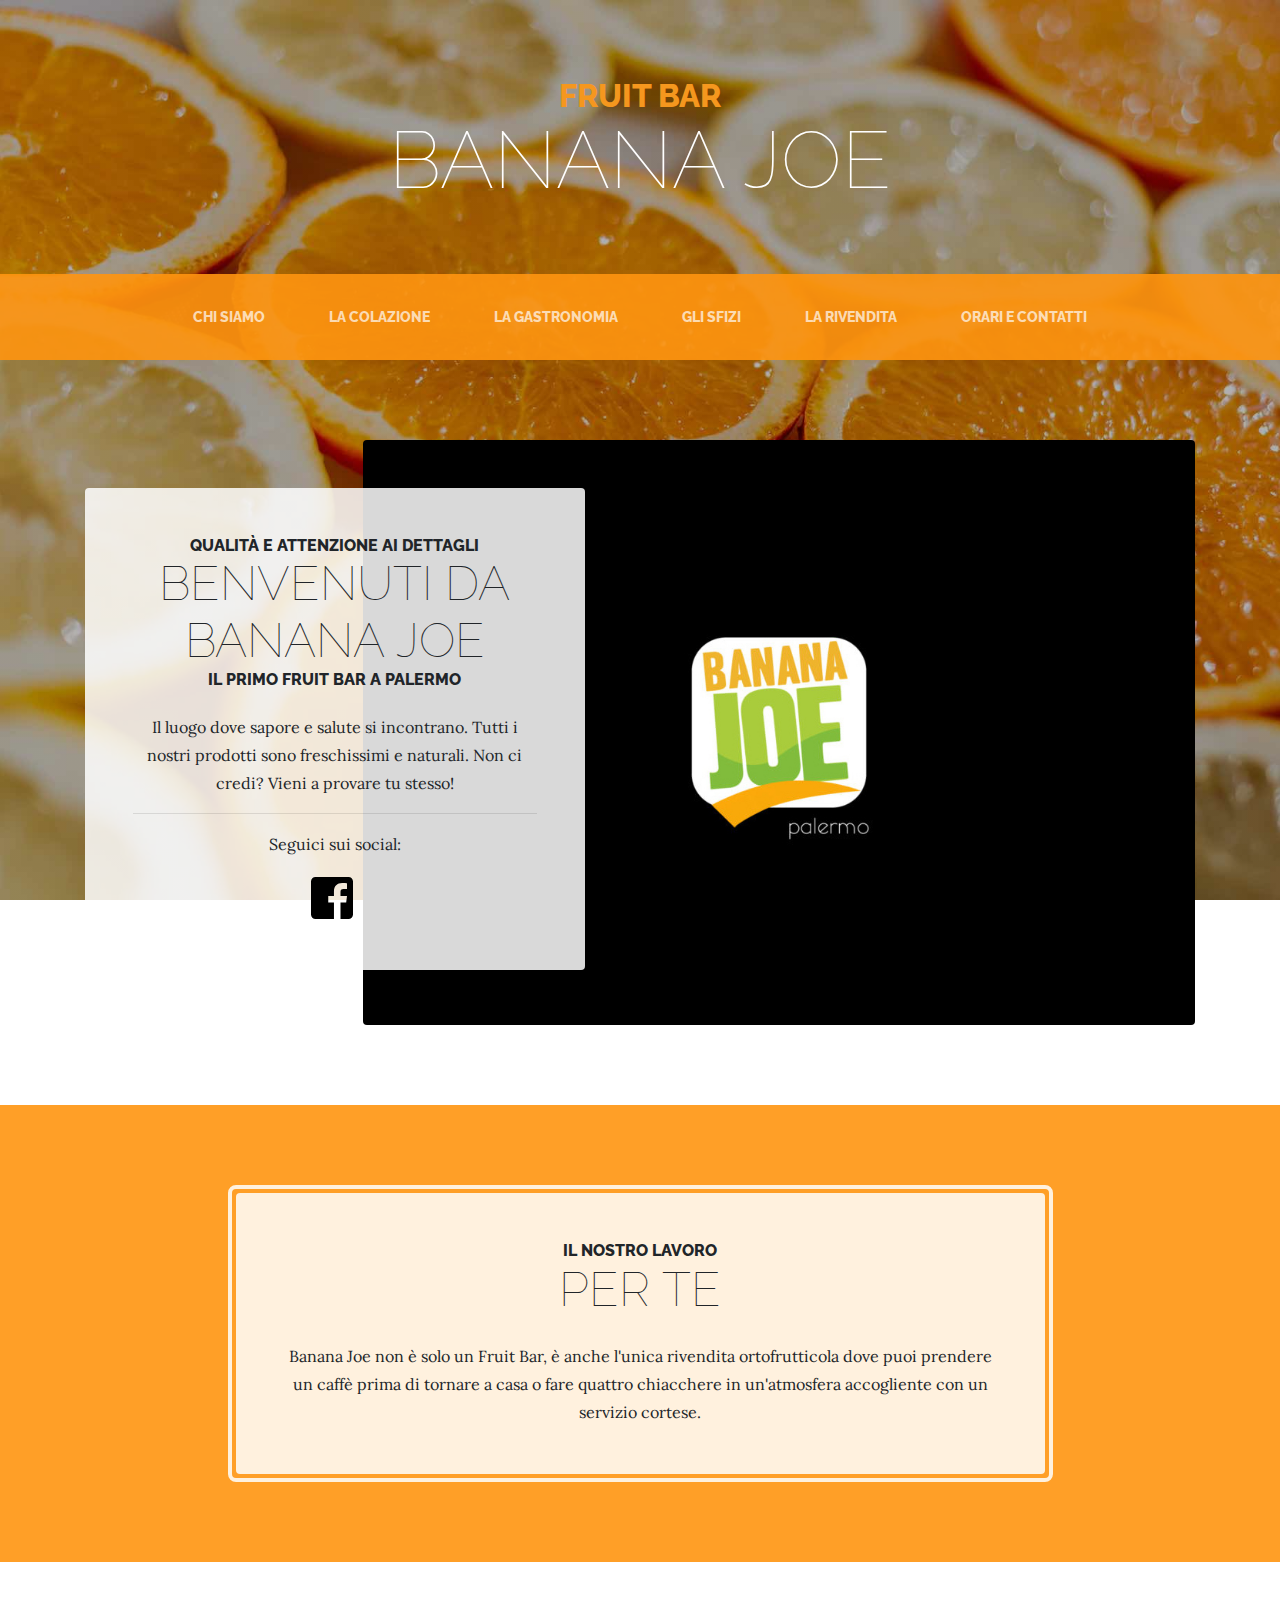
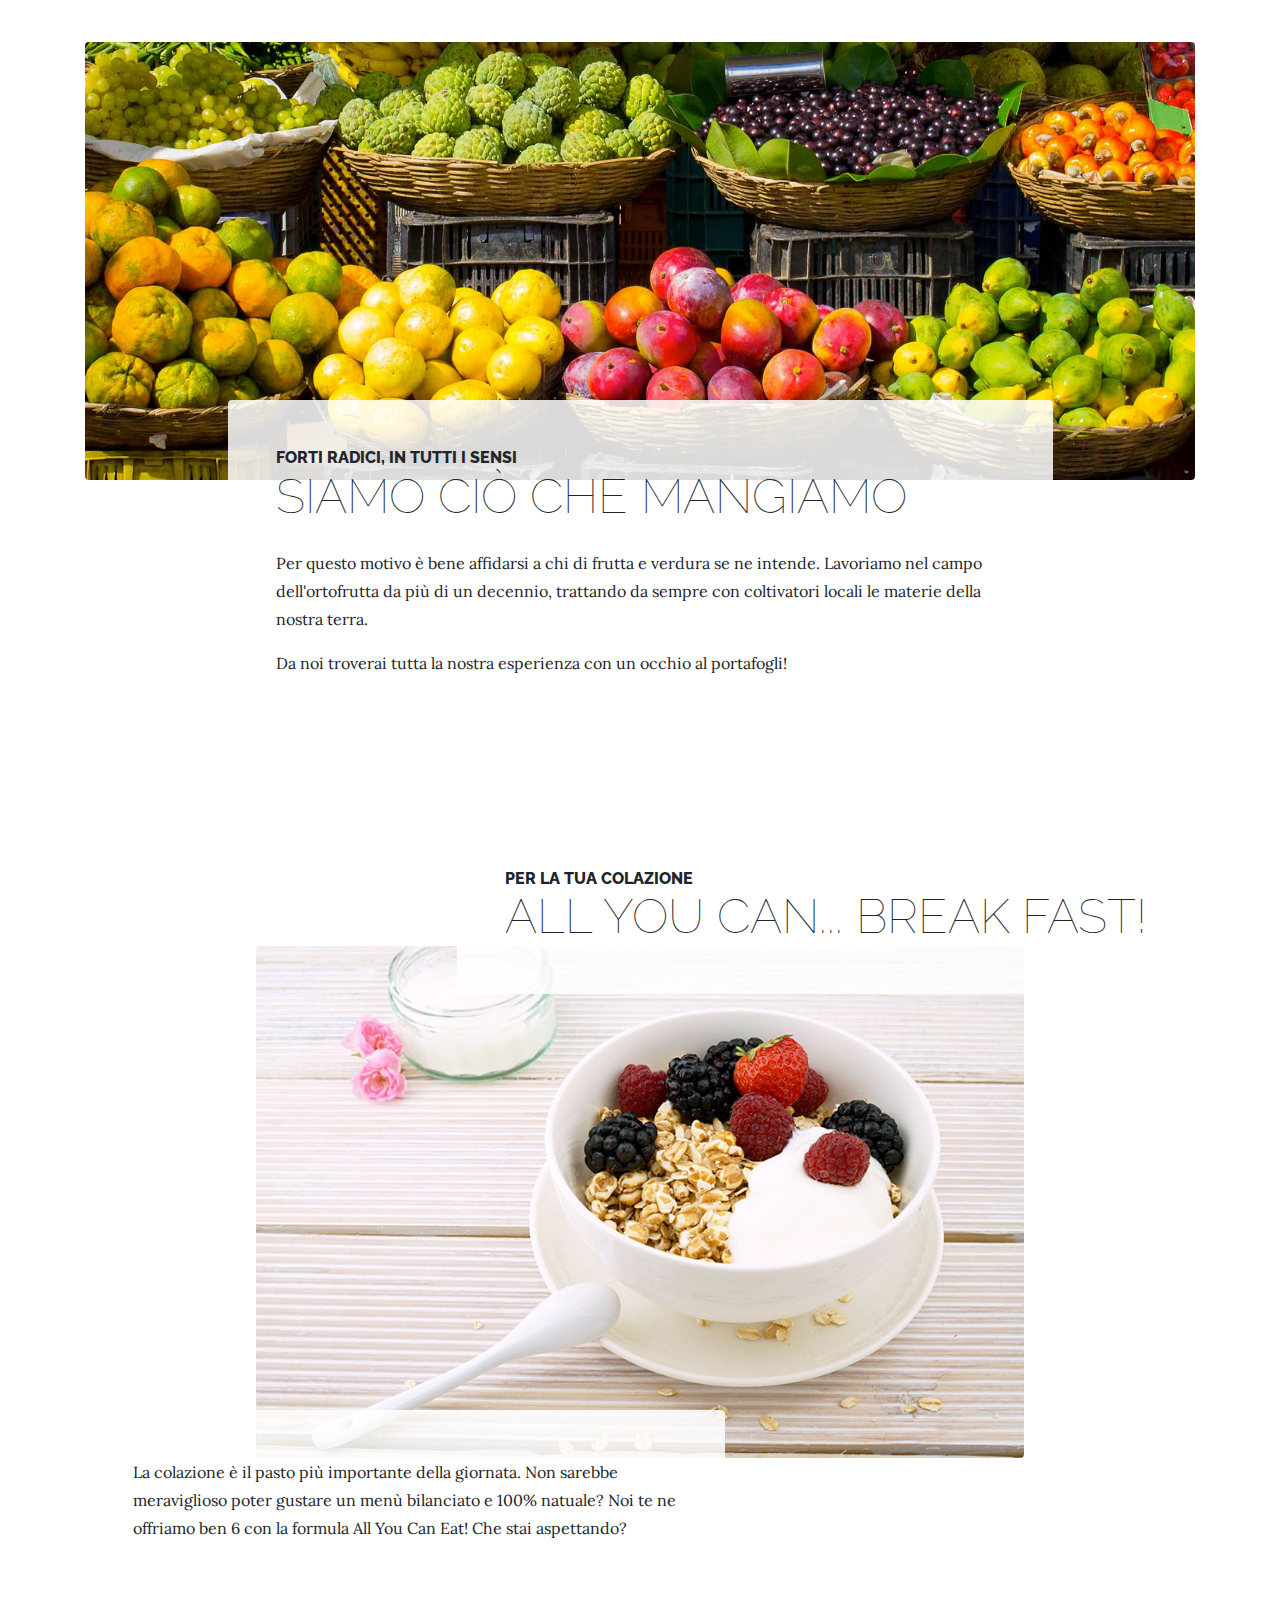
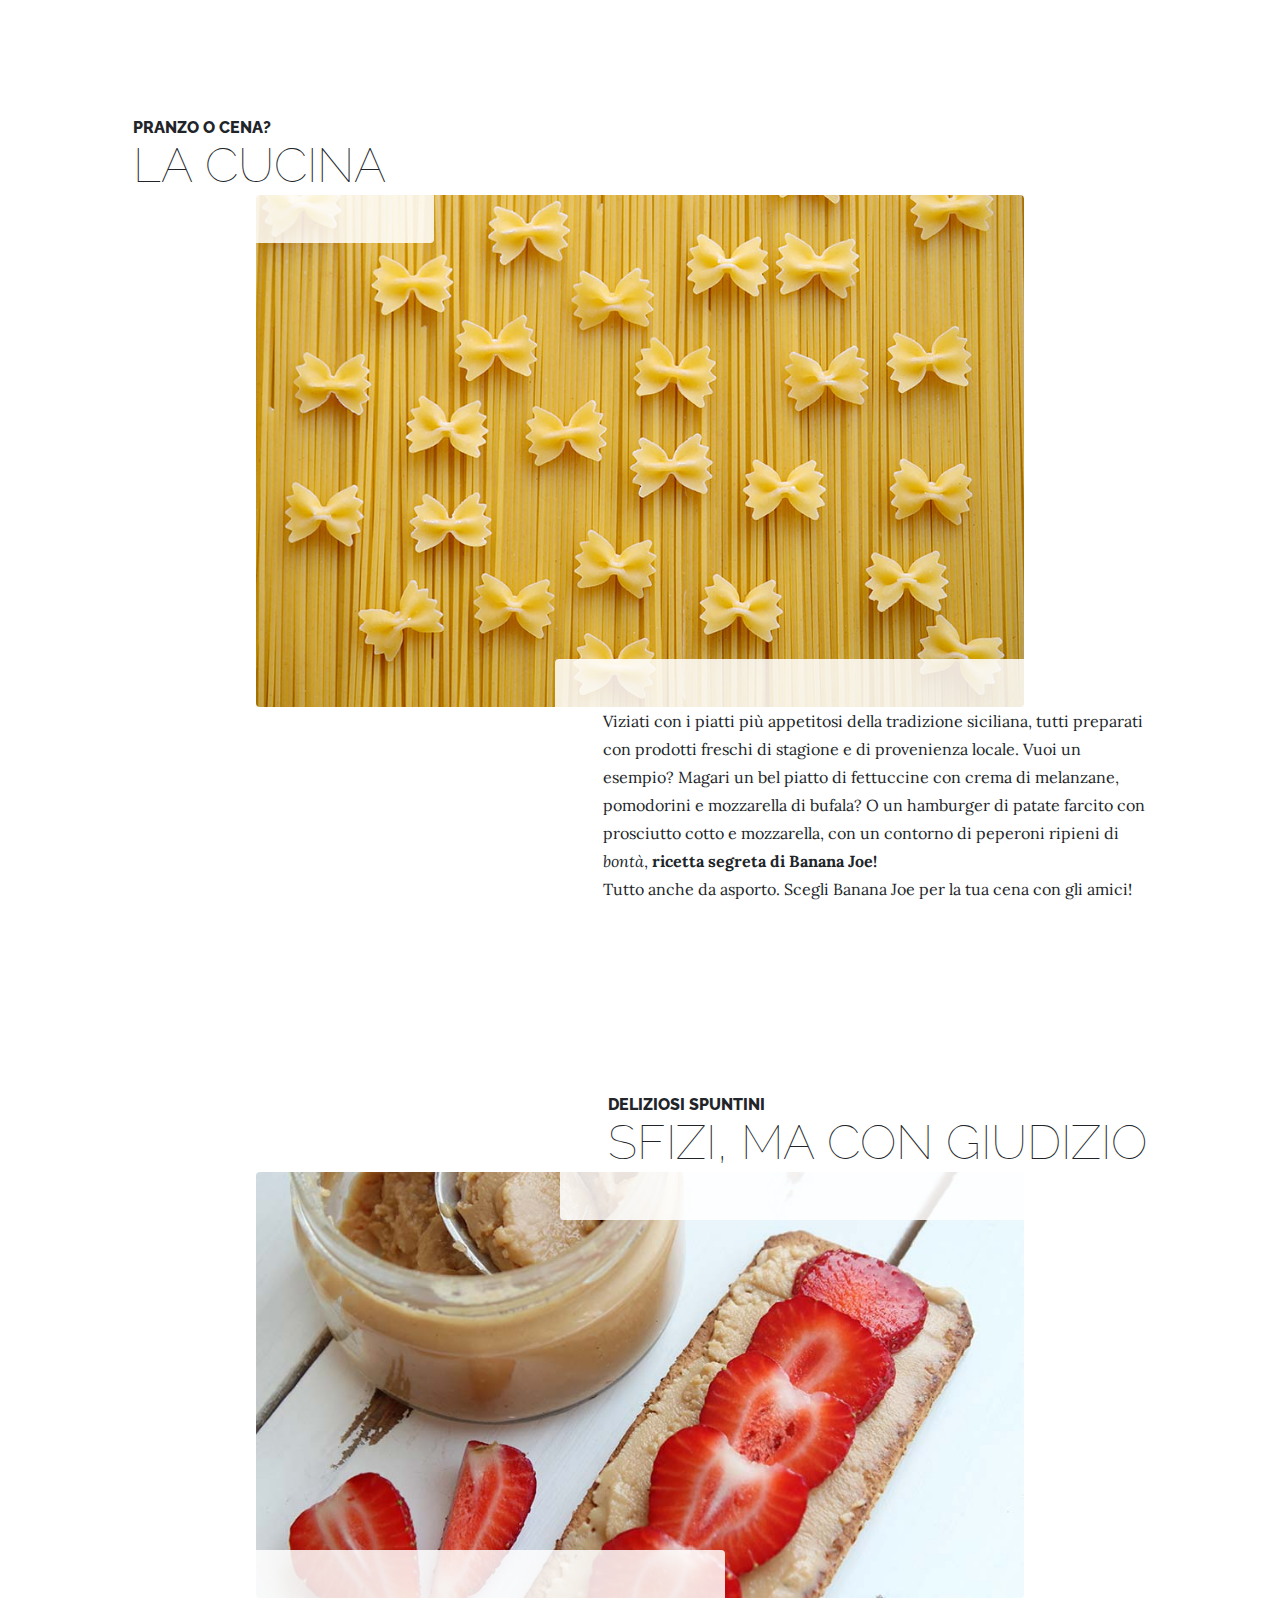
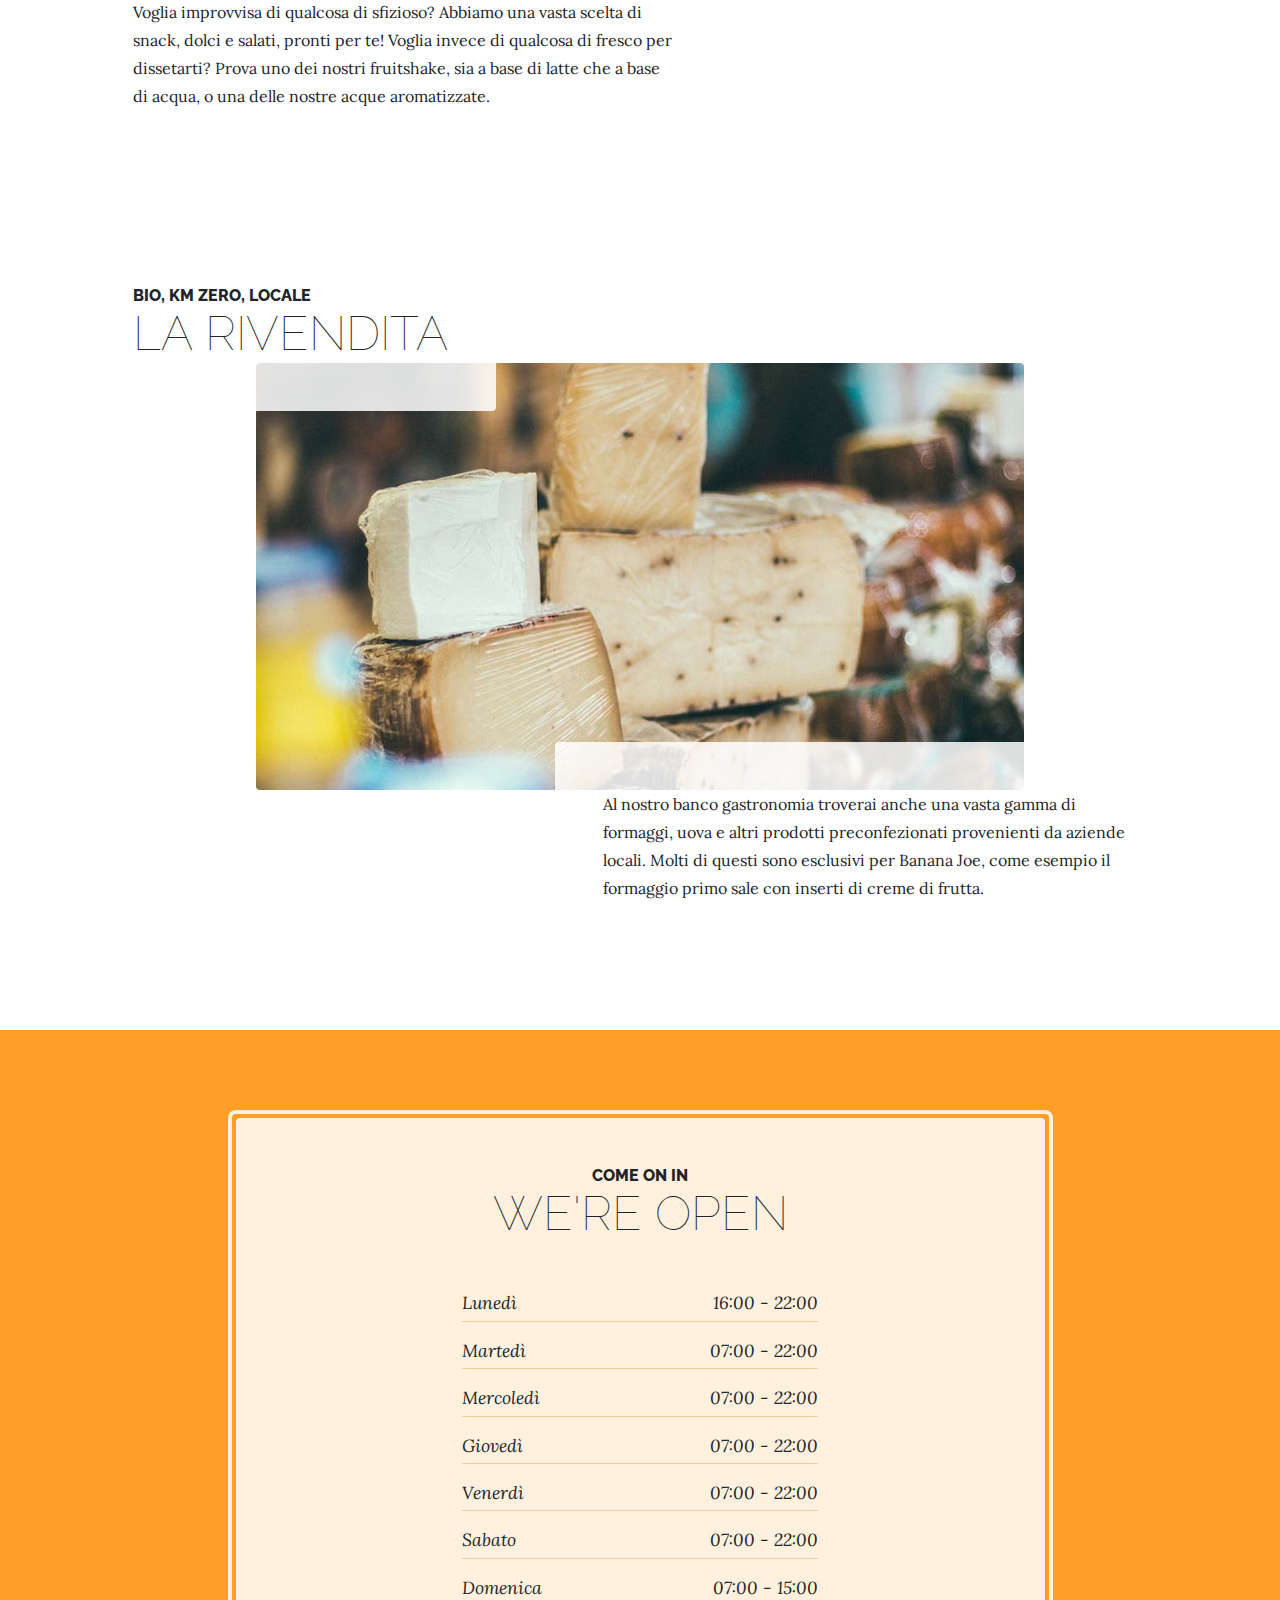
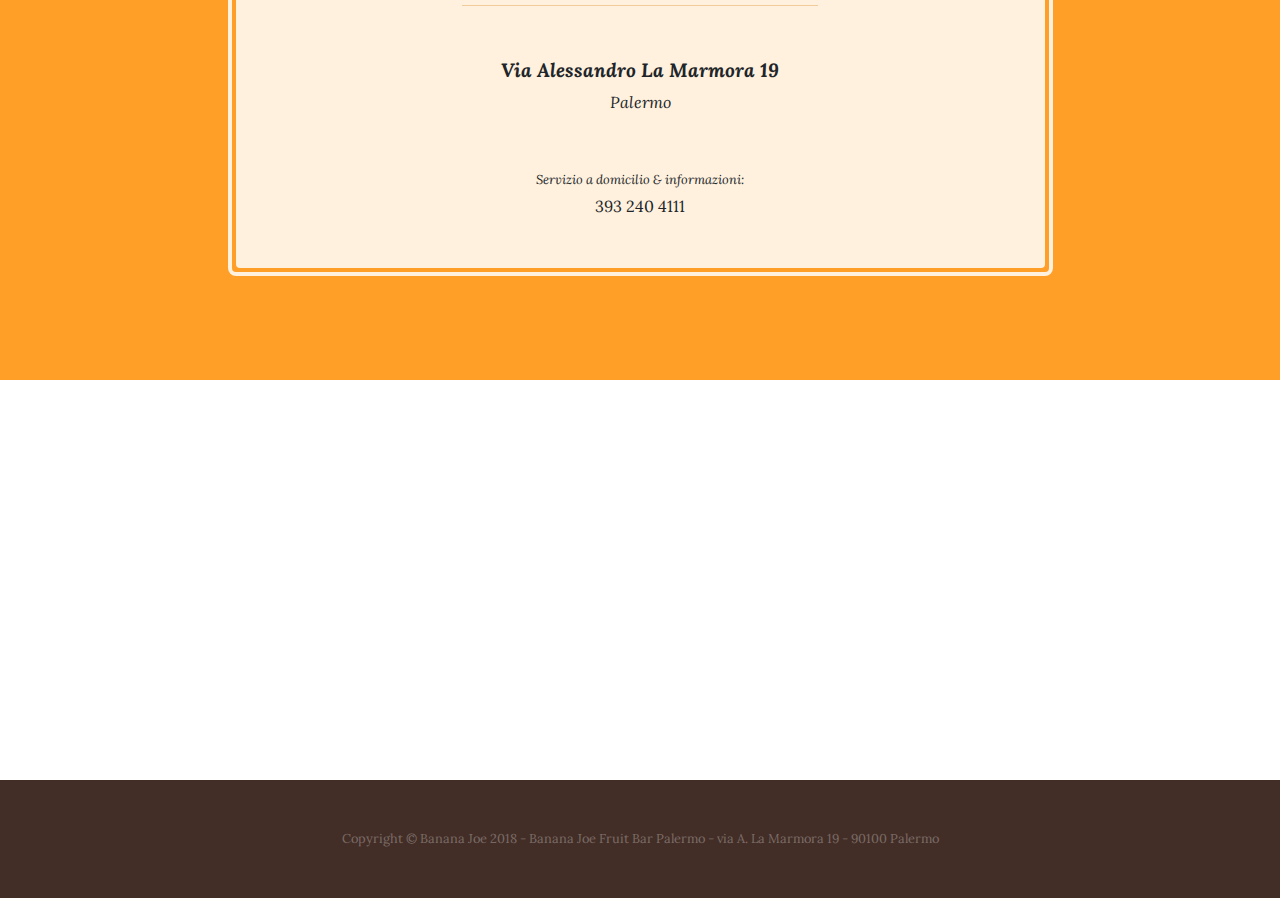
==== commit 525f5c44: "v0.997.1 - fix per mobile site" ====
--- a/index.html
+++ b/index.html
@@ -129,7 +129,7 @@
             <div class="bg-faded p-5 d-flex ml-auto rounded">
               <h2 class="section-heading mb-0">
                 <span class="section-heading-upper">Per la Tua colazione</span>
-                <span class="section-heading-lower">All you can... Breakfast!</span>
+                <span class="section-heading-lower">All you can... Break fast!</span>
               </h2>
             </div>
           </div>
@@ -149,7 +149,7 @@
             <div class="bg-faded p-5 d-flex mr-auto rounded">
               <h2 class="section-heading mb-0">
                 <span class="section-heading-upper">Pranzo o cena?</span>
-                <span class="section-heading-lower">La gastronomia</span>
+                <span class="section-heading-lower">La cucina</span>
               </h2>
             </div>
           </div>
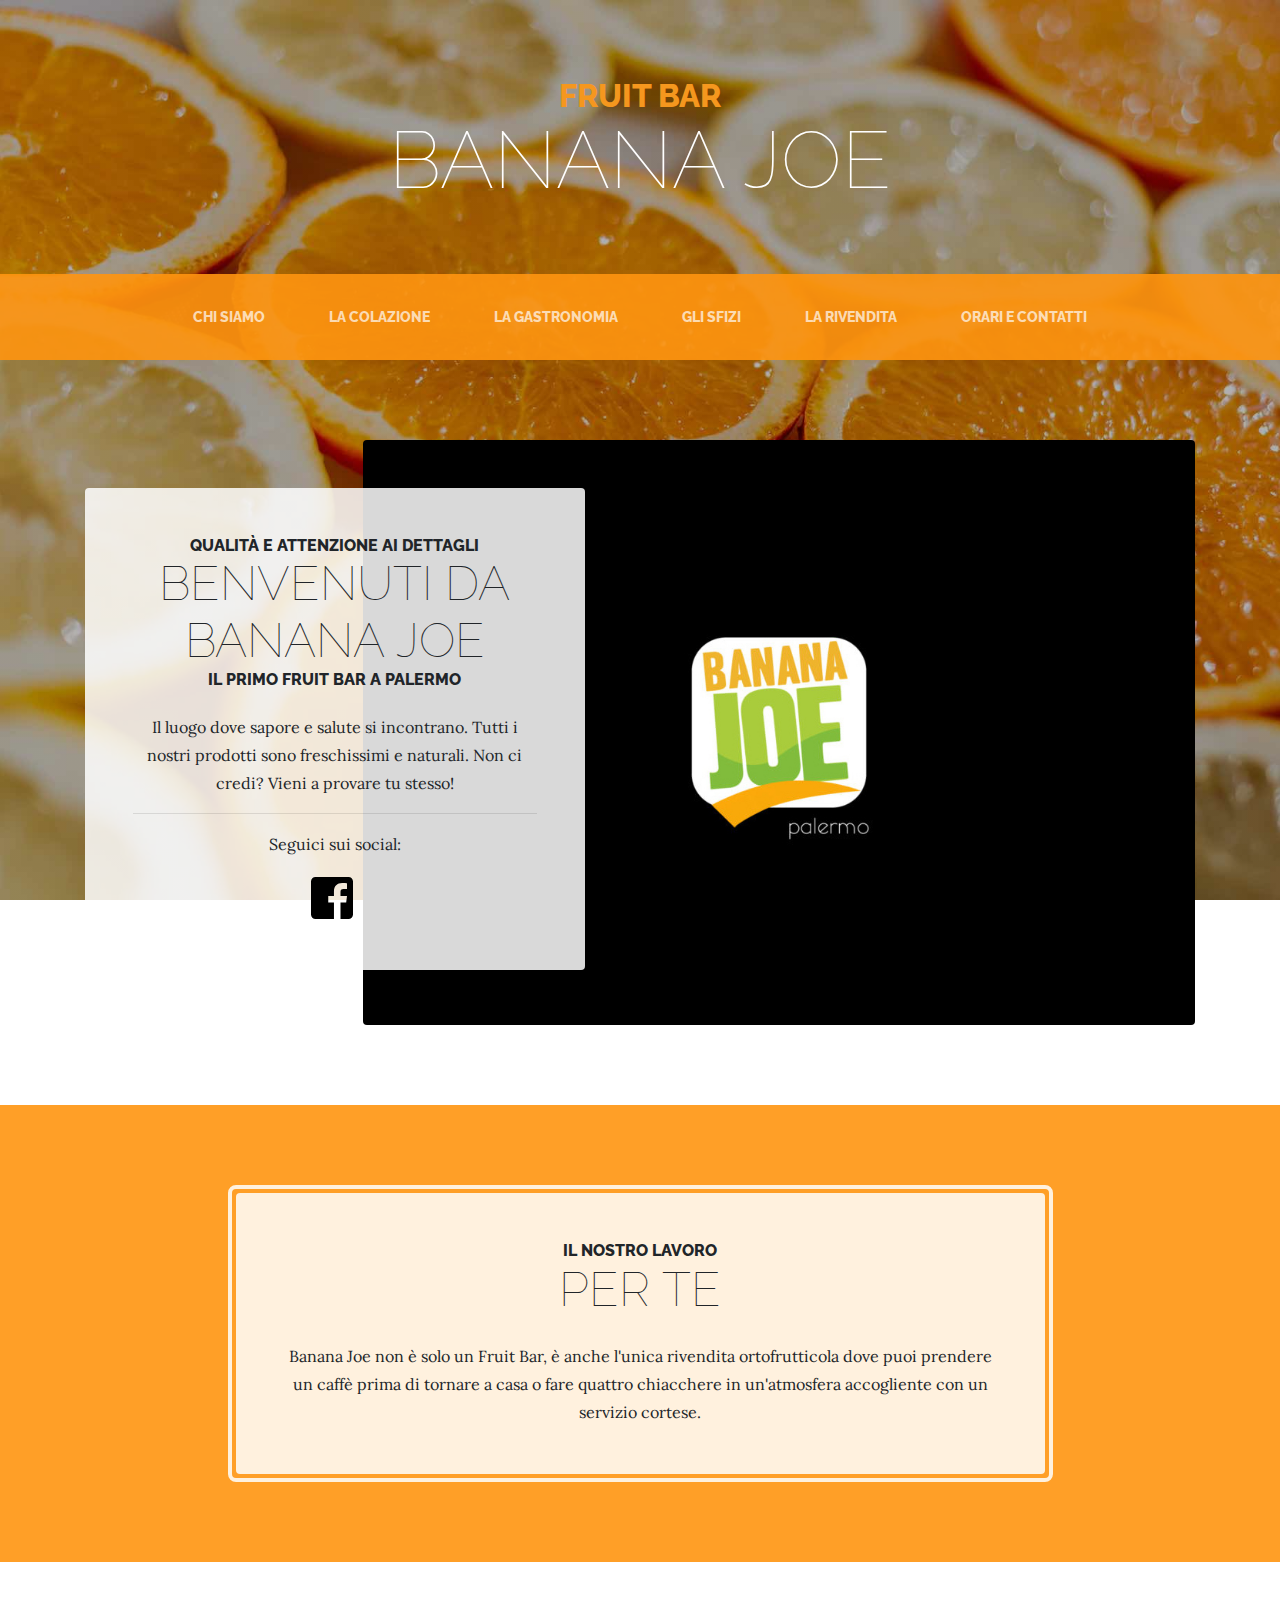
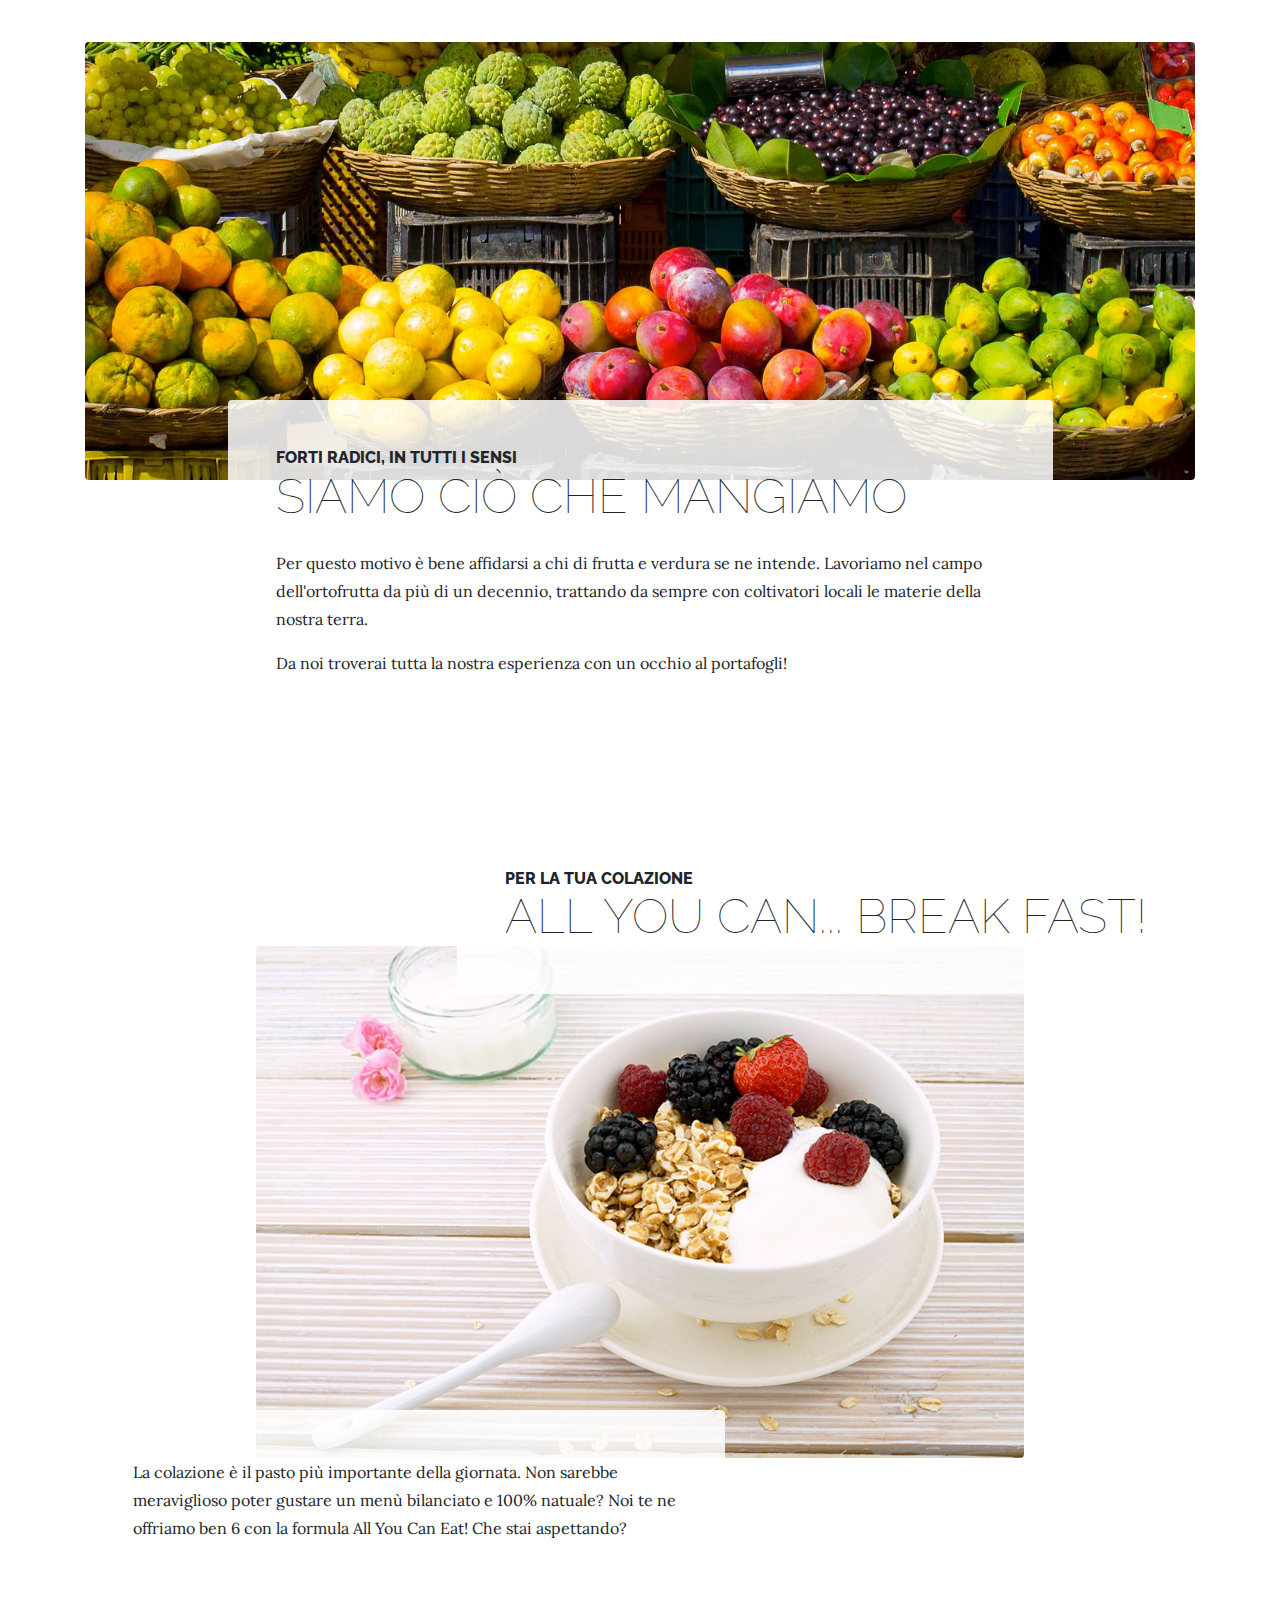
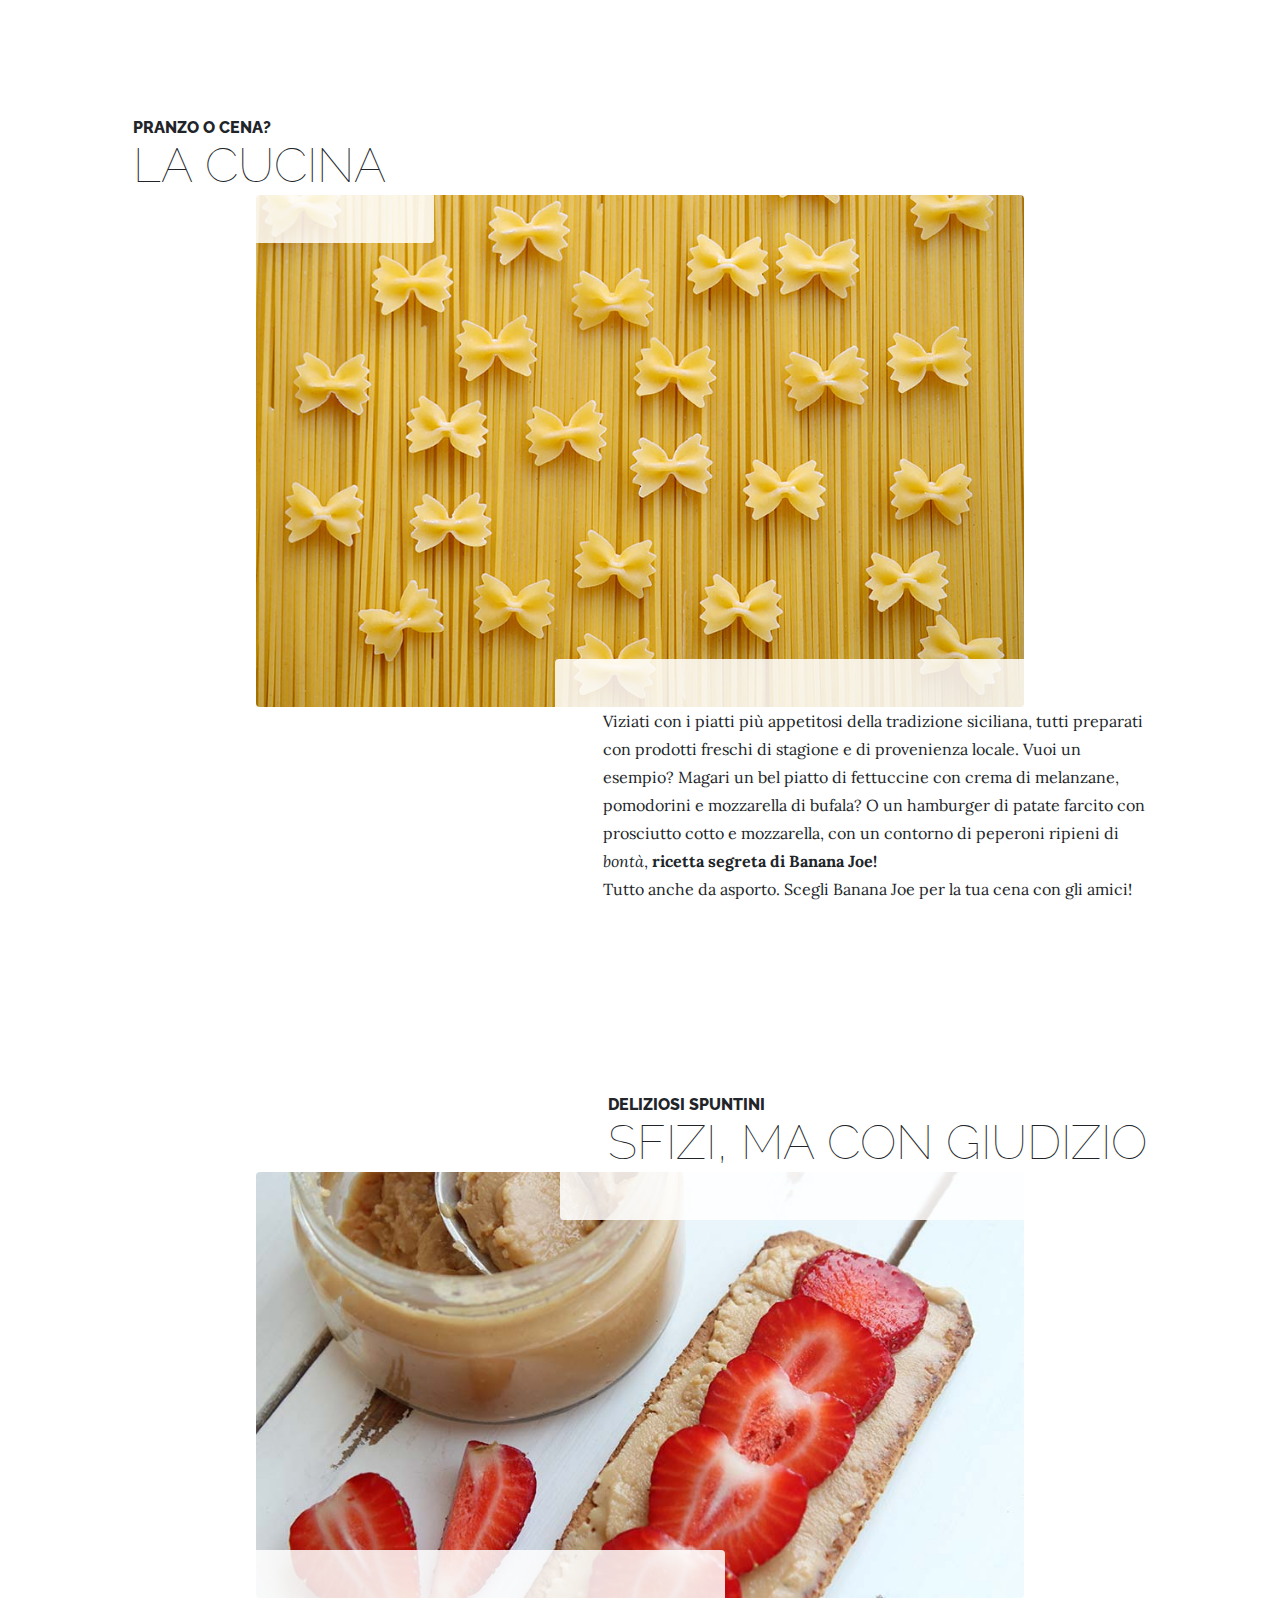
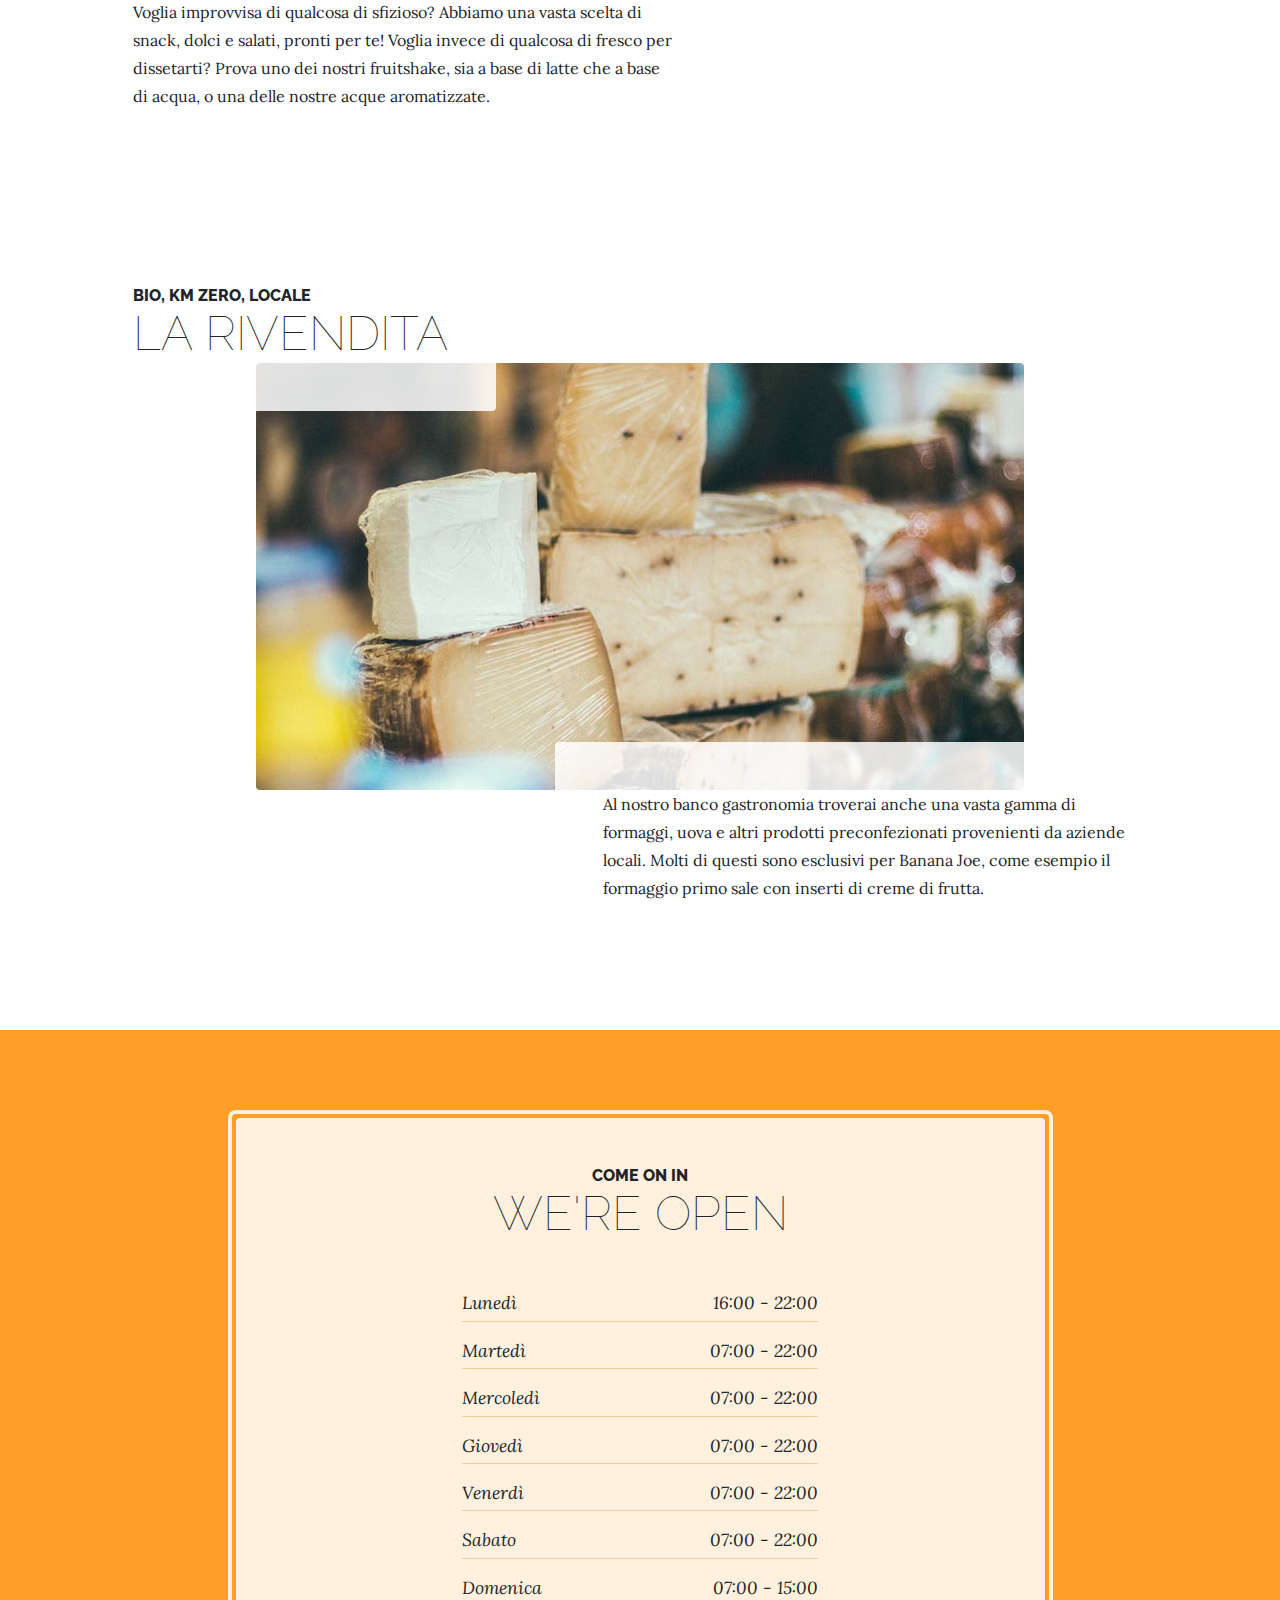
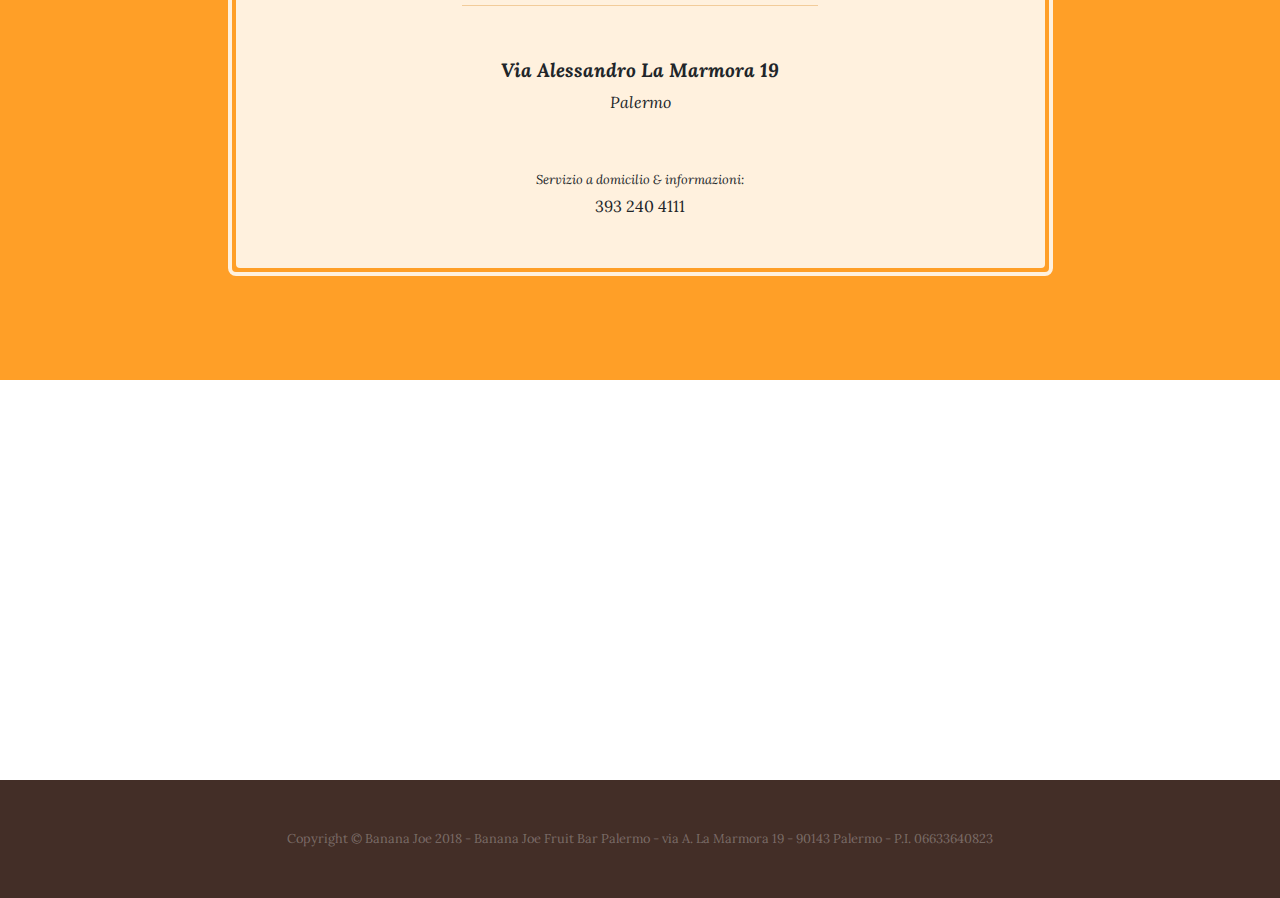
==== commit 51cc551a: "v0.999 - GA e piva up, ready to go live" ====
--- a/index.html
+++ b/index.html
@@ -4,6 +4,14 @@
     <meta charset="utf-8">
     <meta name="viewport" content="width=device-width, initial-scale=1, shrink-to-fit=no">
     <meta http-equiv="X-UA-Compatible" content="IE=edge">
+    <!-- Global site tag (gtag.js) - Google Analytics -->
+    <script async src="https://www.googletagmanager.com/gtag/js?id=UA-114049138-1"></script>
+    <script>
+      window.dataLayer = window.dataLayer || [];
+      function gtag(){dataLayer.push(arguments);}
+      gtag('js', new Date());
+      gtag('config', 'UA-114049138-1', { 'anonymize_ip': true });
+    </script>
     <meta name="description" content="Banana Joe Palermo - Fruit Bar, Gastronomia, Rivendita ortofrutticola">
     <meta name="robots" content="index, follow, noodp, noydir">
     <meta name="keywords" content="banana joe palermo fruit bar frutta verdura gastronomia gourmet rivendita ortorfrutticola milkshake fruitshake all you can breakfast pranzo cena snack merenda salute bio organico km0 kilometro zero sicilia">
@@ -31,7 +39,7 @@
     <link href="vendor/bootstrap/css/bootstrap.min.css" rel="stylesheet">
     <link href="https://fonts.googleapis.com/css?family=Raleway:100,100i,200,200i,300,300i,400,400i,500,500i,600,600i,700,700i,800,800i,900,900i" rel="stylesheet">
     <link href="https://fonts.googleapis.com/css?family=Lora:400,400i,700,700i" rel="stylesheet">
-    <link href="css/business-casual.css" rel="stylesheet">
+    <link href="css/styles.css" rel="stylesheet">
     <script defer src="js/fontawesome-all.min.js"></script>
   </head>
   <body>
@@ -72,7 +80,7 @@
     <section class="page-section clearfix">
       <div class="container">
         <div class="intro">
-          <img class="intro-img img-fluid mb-3 mb-lg-0 rounded" src="img/logo.jpg" alt="">
+          <img class="intro-img img-fluid mb-3 mb-lg-0 rounded" src="img/logo.jpg">
           <div class="intro-text left-0 text-center bg-faded p-5 rounded">
             <h2 class="section-heading mb-4">
               <span class="section-heading-upper">Qualità e attenzione ai dettagli</span>
@@ -106,7 +114,7 @@
     </section>
     <section id="chisiamo" class="page-section about-heading">
       <div class="container">
-        <img class="img-fluid rounded about-heading-img mb-3 mb-lg-0" src="img/bannertest20.jpg" alt="">
+        <img class="img-fluid rounded about-heading-img mb-3 mb-lg-0" src="img/banner.jpg" alt="">
         <div class="about-heading-content">
           <div class="row">
             <div class="col-xl-9 col-lg-10 mx-auto">
@@ -269,12 +277,11 @@
     </section>
     <footer class="footer text-faded text-center py-5">
       <div class="container">
-        <p class="m-0 small">Copyright &copy; Banana Joe 2018 - Banana Joe Fruit Bar Palermo - via A. La Marmora 19 - 90100 Palermo</i></p>
+        <p class="m-0 small">Copyright &copy; Banana Joe 2018 - Banana Joe Fruit Bar Palermo - via A. La Marmora 19 - 90143 Palermo - P.I. 06633640823</i></p>
       </div>
     </footer>
     <script src="vendor/jquery/jquery.min.js"></script>
     <script src="vendor/bootstrap/js/bootstrap.bundle.min.js"></script>
-    <script src="js/velocity.min.js"></script>
     <script src="js/totop.js"></script>
     <script src="js/scroller.js"></script>
   </body>
--- a/css/styles.css
+++ b/css/styles.css
@@ -0,0 +1 @@
+.page-section,.site-heading{margin-bottom:5rem;margin-top:5rem}.page-orari,.page-section,.site-heading{margin-top:5rem}.section-heading,.site-heading{text-transform:uppercase}body{font-family:Lora;background:linear-gradient(rgba(1,1,1,.3),rgba(1,1,1,.3)),url(../img/bg.jpg);background-attachment:fixed;background-position:center;background-size:cover}#mainNav,.site-heading,h1,h2,h3,h4,h5,h6{font-family:Raleway}p{line-height:1.75}.text-faded{color:rgba(255,255,255,.3)}.site-heading{line-height:1}.site-heading .site-heading-upper{display:block;font-size:2rem;font-weight:800}.site-heading .site-heading-lower{font-size:5rem;font-weight:100;line-height:4rem}.section-heading .section-heading-upper{display:block;font-size:1rem;font-weight:800}.section-heading .section-heading-lower{display:block;font-size:3rem;font-weight:100}.bg-faded{background-color:rgba(255,255,255,.85)}#mainNav,.cta{background-color:rgba(255,149,16,.9)}#mainNav .navbar-brand{color:#fff}#mainNav .navbar-nav .nav-item .nav-link{color:rgba(255,255,255,.7);font-weight:800}#mainNav .navbar-nav .nav-item.active .nav-link{color:#f5971e}@media (min-width:992px){#mainNav .navbar-nav .nav-item .nav-link{font-size:.9rem}#mainNav .navbar-nav .nav-item .nav-link:hover{color:rgba(255,255,255,.4)}#mainNav .navbar-nav .nav-item.active .nav-link:hover{color:#e6a756}}.btn-xl{font-weight:700;font-size:.8rem;padding:1.5rem 2rem}.intro{position:relative}@media (min-width:992px){.intro .intro-img{width:75%;float:right}.intro .intro-text{left:0;width:60%;margin-top:3rem;position:absolute}.intro .intro-text .intro-button{width:100%;left:0;position:absolute;bottom:-2rem}}@media (min-width:1200px){.intro .intro-text{width:45%}}.cta{padding-top:5rem;padding-bottom:5rem}.cta .cta-inner{position:relative;padding:3rem;margin:.5rem;background-color:rgba(255,255,255,.85)}.cta .cta-inner:before{border-radius:.5rem;content:'';position:absolute;top:-.5rem;bottom:-.5rem;left:-.5rem;right:-.5rem;border:.25rem solid rgba(255,255,255,.85)}@media (min-width:992px){.about-heading .about-heading-img{position:relative;z-index:0}.about-heading .about-heading-content{margin-top:-5rem;position:relative;z-index:1}.product-item .product-item-title{position:relative;z-index:1;margin-bottom:-3rem}.product-item .product-item-img{position:relative;z-index:0;max-width:60vw}.product-item .product-item-description{position:relative;z-index:1;margin-top:-3rem;max-width:50vw}}.list-hours{font-size:.9rem}.list-hours .list-hours-item{border-bottom:1px solid rgba(230,167,86,.5);padding-bottom:.25rem;margin-bottom:1rem;font-style:italic}.list-hours .list-hours-item.today{font-weight:700;color:#e6a756}@media (min-width:992px){.list-hours{width:50%;font-size:1.1rem}}.address strong{font-size:1.2rem}.footer{background-color:rgba(47,23,15,.9)}.text-primary{color:#f5971e!important}.bg-primary{background-color:#f5971e!important}.btn{box-shadow:0 3px 3px 0 rgba(33,37,41,.1)}.btn-primary{background-color:#e6a756;border-color:#e6a756}.btn-primary:active,.btn-primary:focus,.btn-primary:hover{background-color:#df902a;border-color:#df902a}.font-weight-light{font-weight:100!important}#toTop{position:fixed;bottom:10px;right:10px;cursor:pointer;display:none;background-color:#df662a;border-color:#df662a}.sociallink{color:#000!important;text-decoration:none!important}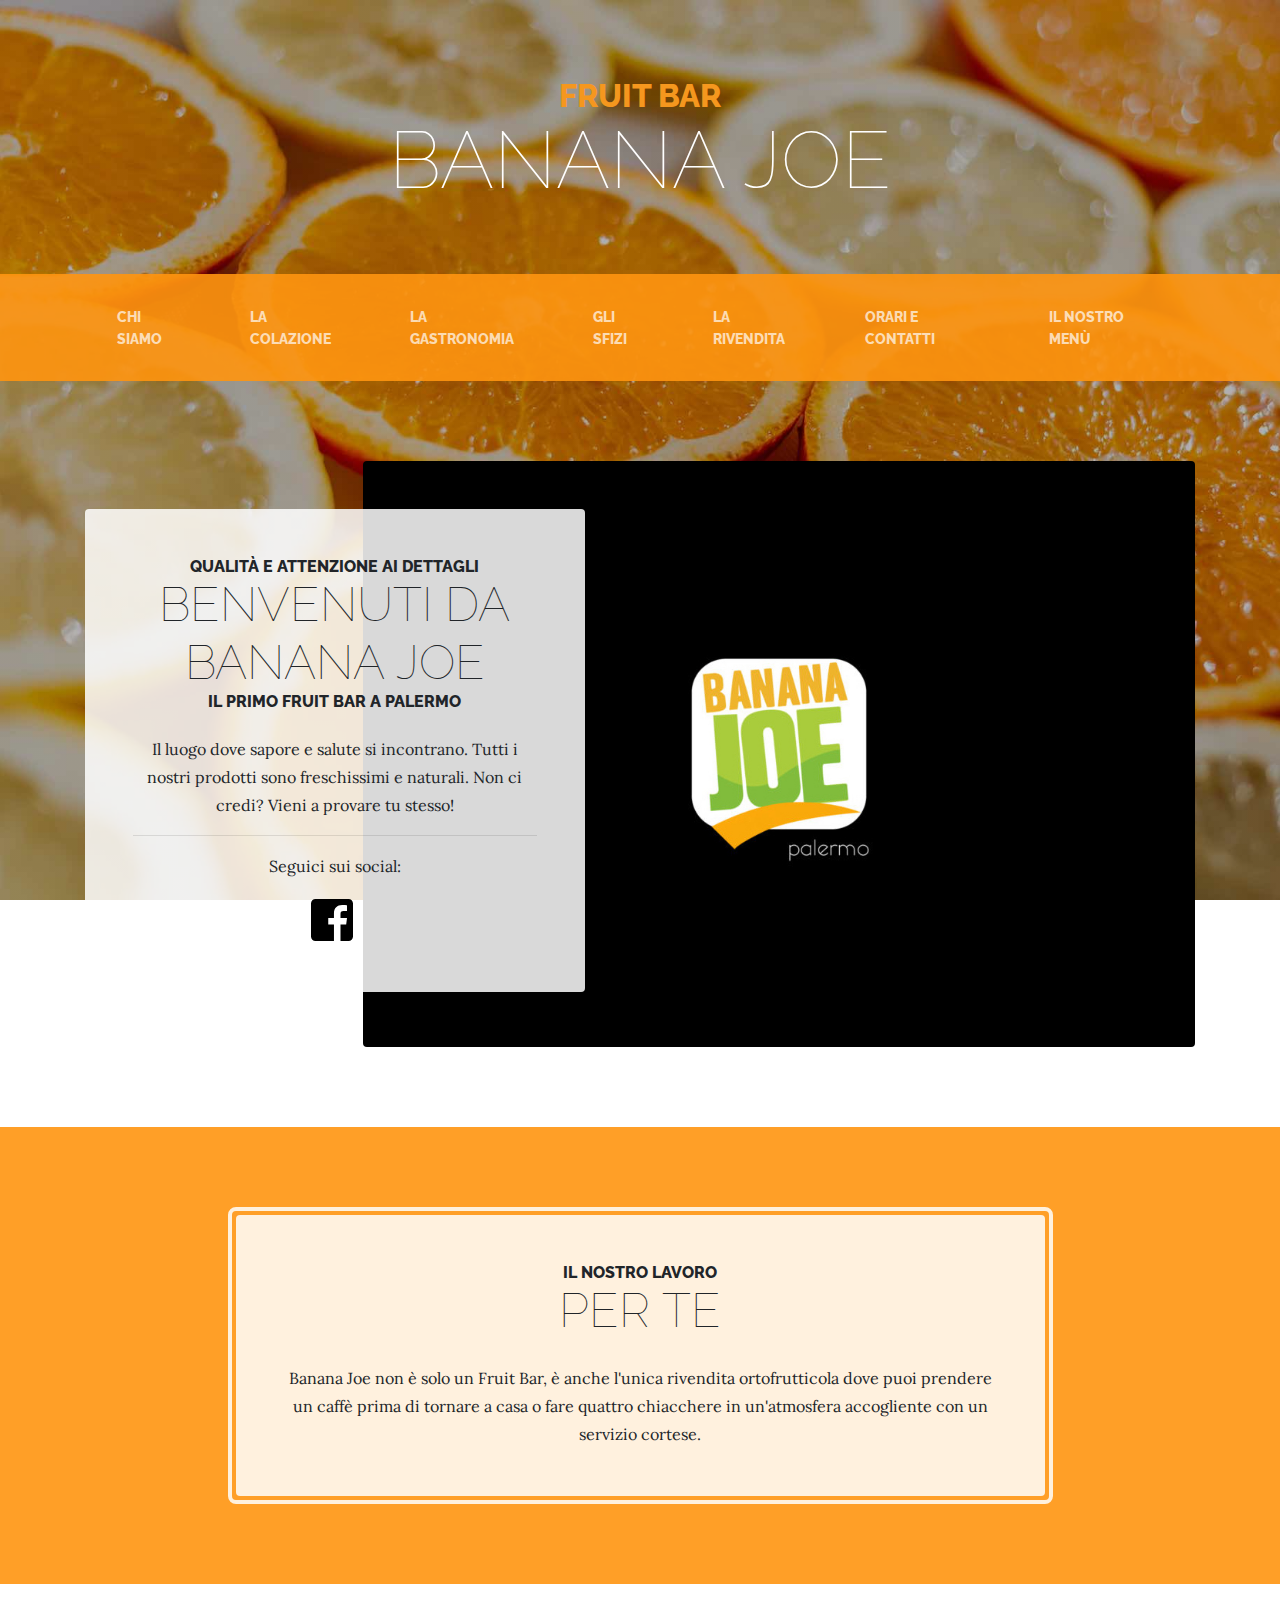
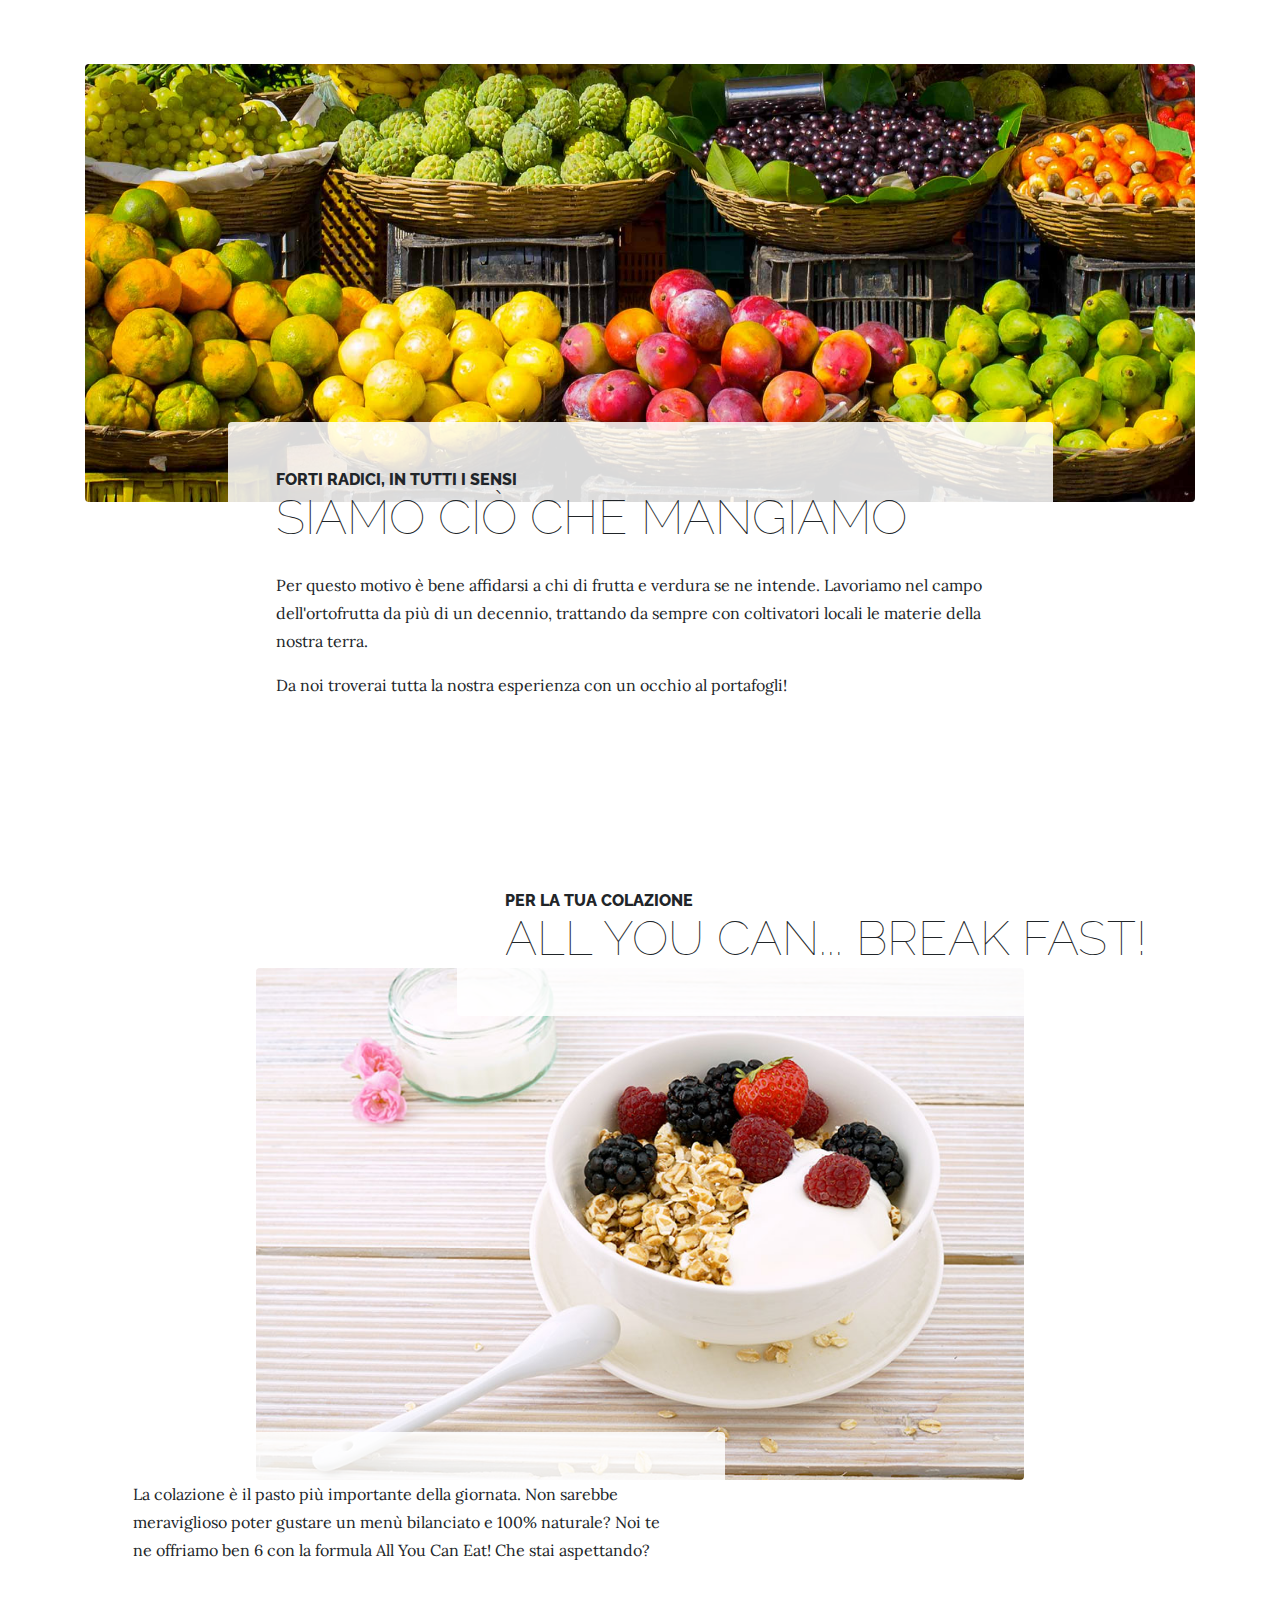
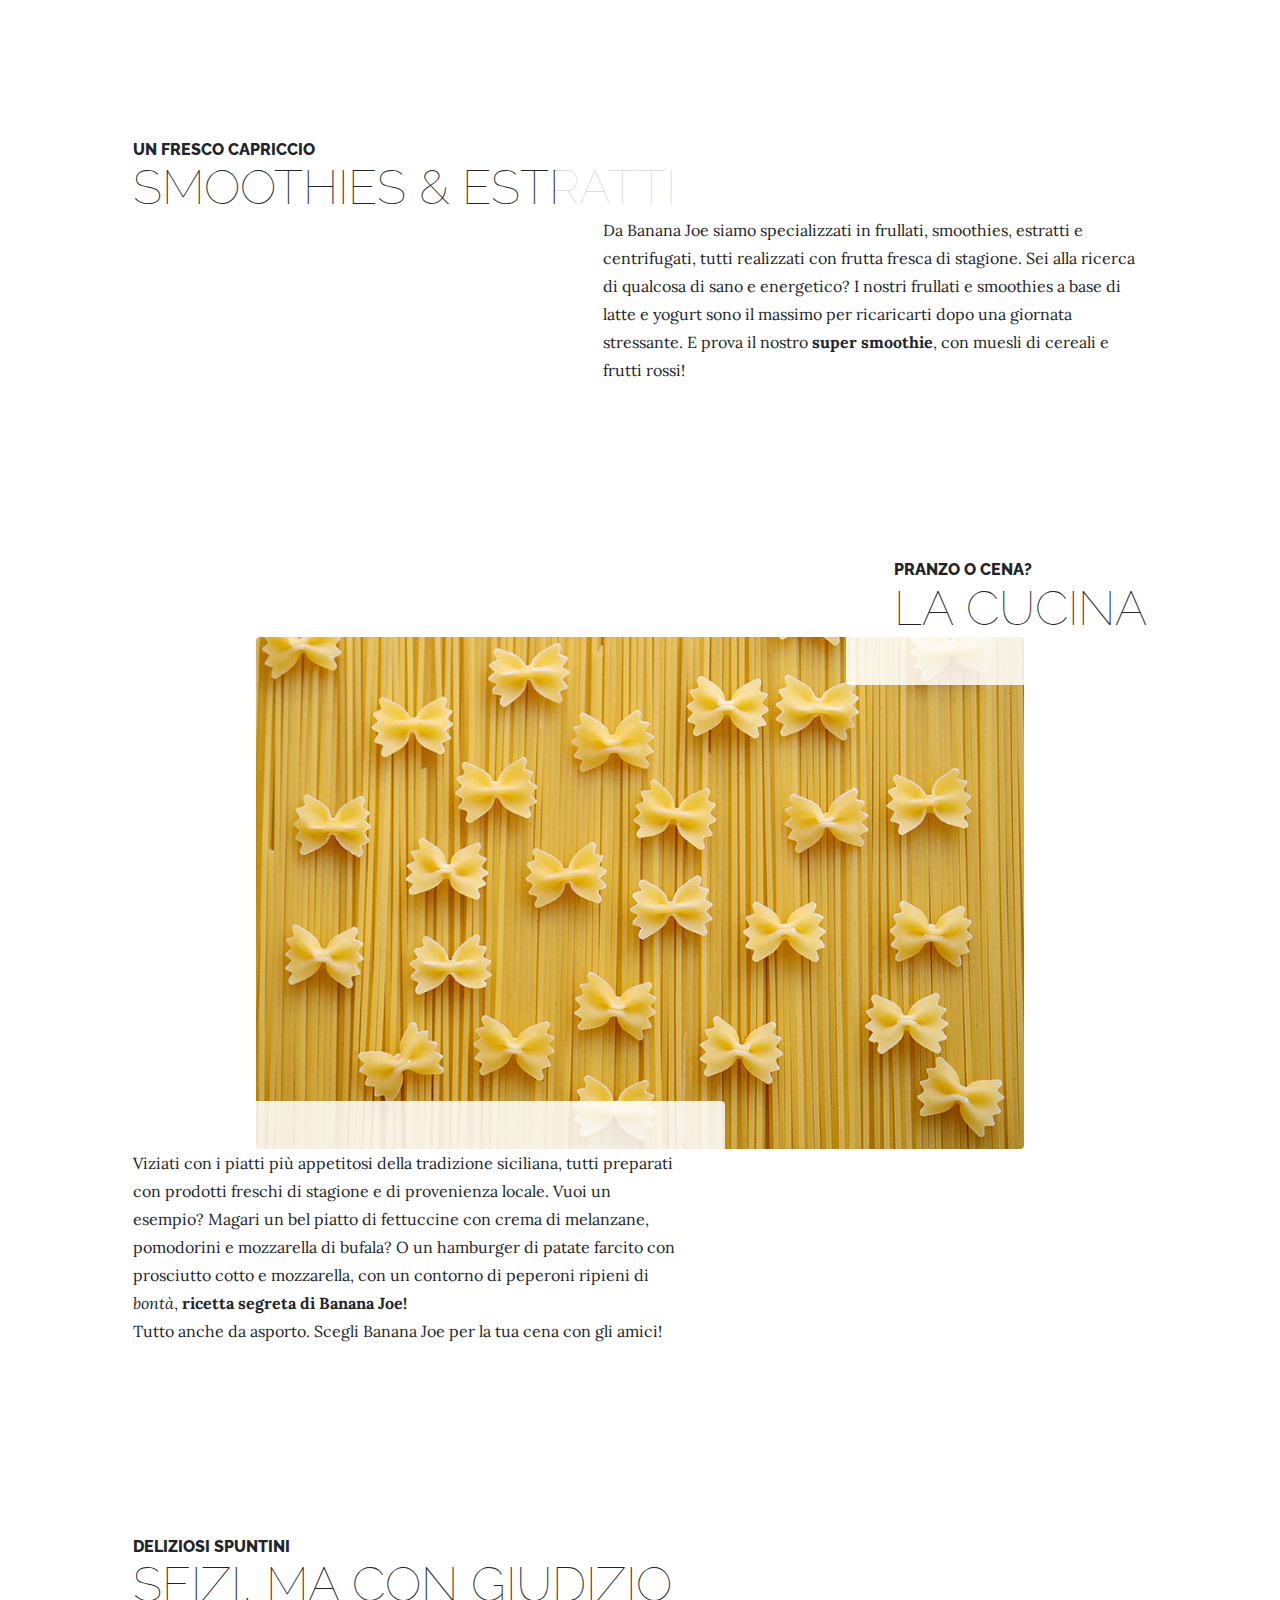
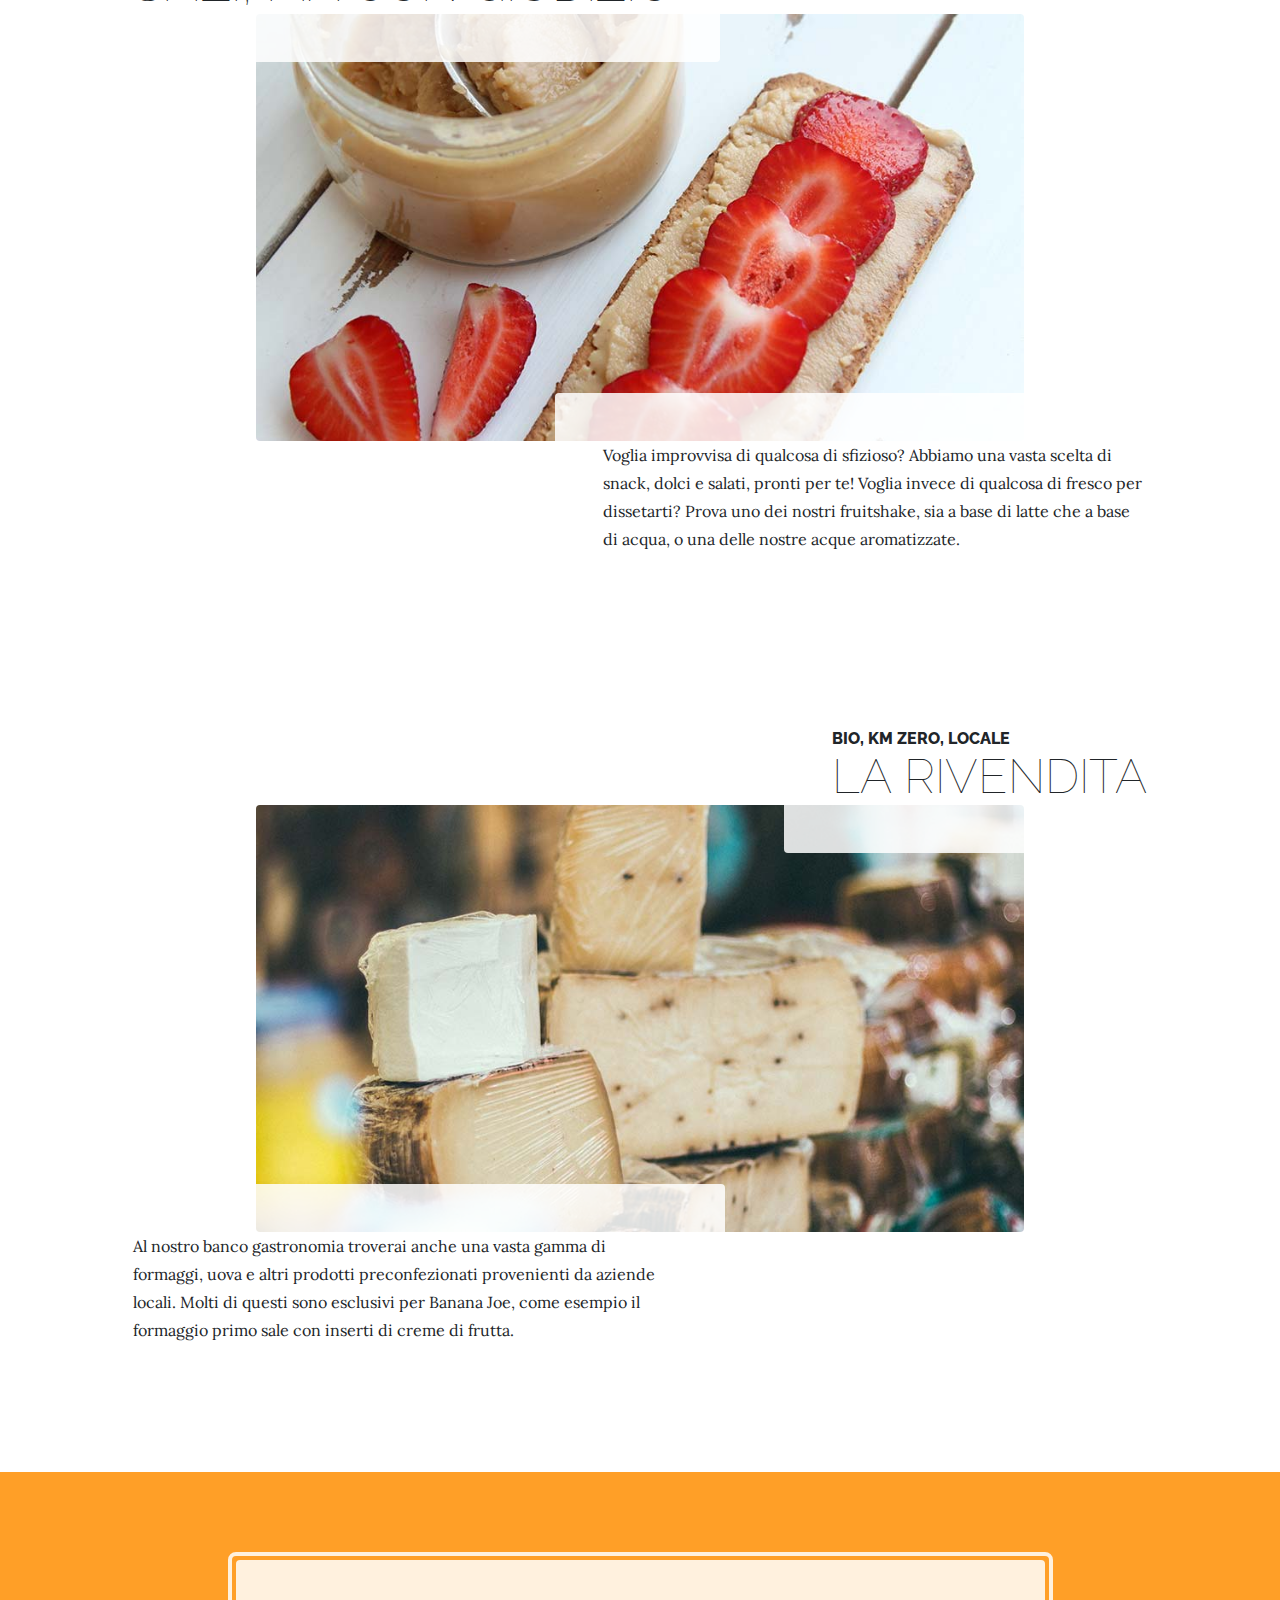
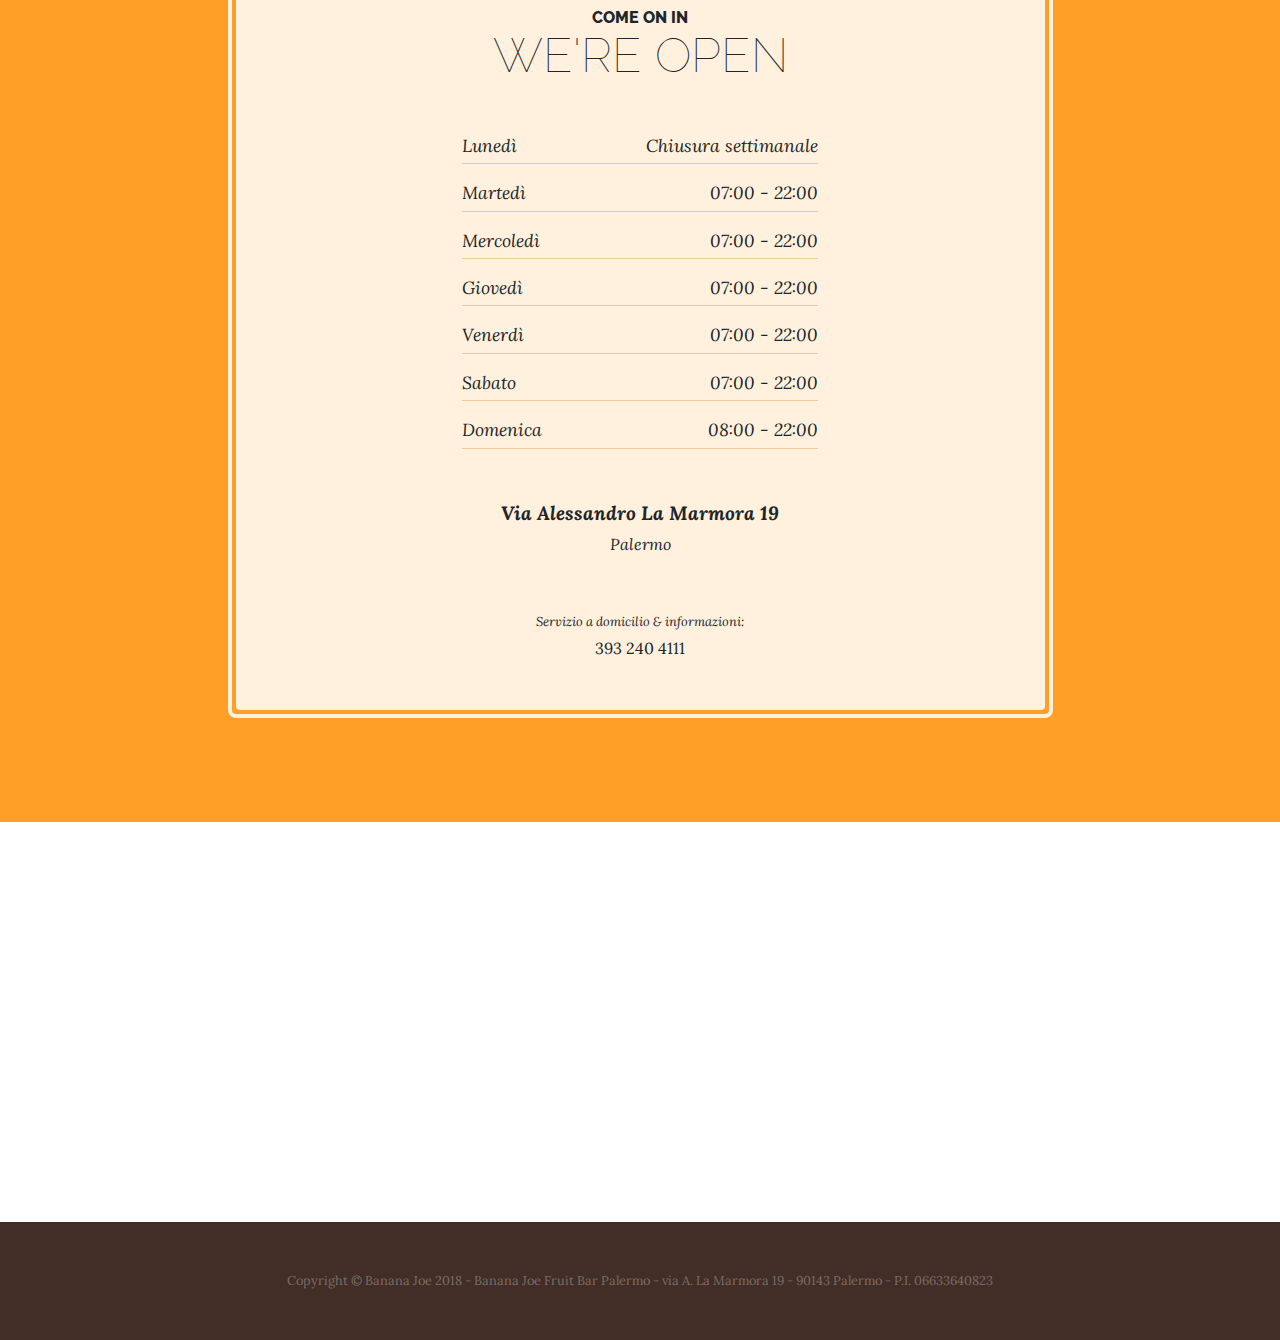
==== commit f20b0b4e: "archival" ====
--- a/index.html
+++ b/index.html
@@ -73,6 +73,9 @@
             <li class="nav-item px-lg-4">
               <a class="nav-link text-uppercase text-expanded" href="#orari">Orari e contatti</a>
             </li>
+            <li class="nav-item px-lg-4">
+              <a class="nav-link text-uppercase text-expanded" href="menu.html">Il nostro menù</a>
+            </li>
           </ul>
         </div>
       </div>
@@ -144,7 +147,7 @@
           <img class="product-item-img mx-auto d-flex rounded img-fluid mb-3 mb-lg-0" src="img/colaz.jpg" alt="">
           <div class="product-item-description d-flex mr-auto">
             <div class="bg-faded p-5 rounded">
-              <p class="mb-0">La colazione è il pasto più importante della giornata. Non sarebbe meraviglioso poter gustare un menù bilanciato e 100% natuale? Noi te ne offriamo ben 6 con la formula All You Can Eat! Che stai aspettando?</p>
+              <p class="mb-0">La colazione è il pasto più importante della giornata. Non sarebbe meraviglioso poter gustare un menù bilanciato e 100% naturale? Noi te ne offriamo ben 6 con la formula All You Can Eat! Che stai aspettando?</p>
             </div>
           </div>
         </div>
@@ -155,6 +158,26 @@
         <div id="gastronomia" class="product-item">
           <div class="product-item-title d-flex">
             <div class="bg-faded p-5 d-flex mr-auto rounded">
+              <h2 class="section-heading mb-0">
+                <span class="section-heading-upper">Un fresco capriccio</span>
+                <span class="section-heading-lower">Smoothies & estratti</span>
+              </h2>
+            </div>
+          </div>
+          <img class="product-item-img mx-auto d-flex rounded img-fluid mb-3 mb-lg-0" src="img/smoothies.jpg" alt="">
+          <div class="product-item-description d-flex ml-auto">
+            <div class="bg-faded p-5 rounded">
+              <p class="mb-0">Da Banana Joe siamo specializzati in frullati, smoothies, estratti e centrifugati, tutti realizzati con frutta fresca di stagione. Sei alla ricerca di qualcosa di sano e energetico? I nostri frullati e smoothies a base di latte e yogurt sono il massimo per ricaricarti dopo una giornata stressante. E prova il nostro <strong>super smoothie</strong>, con muesli di cereali e frutti rossi!</p>
+            </div>
+          </div>
+        </div>
+      </div>
+    </section>
+    <section class="page-section">
+      <div class="container">
+        <div id="gastronomia" class="product-item">
+          <div class="product-item-title d-flex">
+            <div class="bg-faded p-5 d-flex ml-auto rounded">
               <h2 class="section-heading mb-0">
                 <span class="section-heading-upper">Pranzo o cena?</span>
                 <span class="section-heading-lower">La cucina</span>
@@ -162,7 +185,7 @@
             </div>
           </div>
           <img class="product-item-img mx-auto d-flex rounded img-fluid mb-3 mb-lg-0" src="img/gastronomia.jpg" alt="">
-          <div class="product-item-description d-flex ml-auto">
+          <div class="product-item-description d-flex mr-auto">
             <div class="bg-faded p-5 rounded">
               <p class="mb-0">Viziati con i piatti più appetitosi della tradizione siciliana, tutti preparati con prodotti freschi di stagione e di provenienza locale. Vuoi un esempio? Magari un bel piatto di fettuccine con crema di melanzane, pomodorini e mozzarella di bufala? O un hamburger di patate farcito con prosciutto cotto e mozzarella, con un contorno di peperoni ripieni di <em>bontà</em>, <strong>ricetta segreta di Banana Joe!</strong></p><p>Tutto anche da asporto. Scegli Banana Joe per la tua cena con gli amici!</p>
             </div>
@@ -174,7 +197,7 @@
       <div class="container">
         <div id="sfizi" class="product-item">
           <div class="product-item-title d-flex">
-            <div class="bg-faded p-5 d-flex ml-auto rounded">
+            <div class="bg-faded p-5 d-flex mr-auto rounded">
               <h2 class="section-heading mb-0">
                 <span class="section-heading-upper">Deliziosi spuntini</span>
                 <span class="section-heading-lower">Sfizi, ma con giudizio</span>
@@ -182,7 +205,7 @@
             </div>
           </div>
           <img class="product-item-img mx-auto d-flex rounded img-fluid mb-3 mb-lg-0" src="img/snack.jpg" alt="">
-          <div class="product-item-description d-flex mr-auto">
+          <div class="product-item-description d-flex ml-auto">
             <div class="bg-faded p-5 rounded">
               <p class="mb-0">Voglia improvvisa di qualcosa di sfizioso? Abbiamo una vasta scelta di snack, dolci e salati, pronti per te! Voglia invece di qualcosa di fresco per dissetarti? Prova uno dei nostri fruitshake, sia a base di latte che a base di acqua, o una delle nostre acque aromatizzate.</p>
             </div>
@@ -194,7 +217,7 @@
       <div class="container">
         <div id="rivendita" class="product-item">
           <div class="product-item-title d-flex">
-            <div class="bg-faded p-5 d-flex mr-auto rounded">
+            <div class="bg-faded p-5 d-flex ml-auto rounded">
               <h2 class="section-heading mb-0">
                 <span class="section-heading-upper">Bio, KM zero, Locale</span>
                 <span class="section-heading-lower">La Rivendita</span>
@@ -202,7 +225,7 @@
             </div>
           </div>
           <img class="product-item-img mx-auto d-flex rounded img-fluid mb-3 mb-lg-0" src="img/rivendita.jpg" alt="">
-          <div class="product-item-description d-flex ml-auto">
+          <div class="product-item-description d-flex mr-auto">
             <div class="bg-faded p-5 rounded">
               <p class="mb-0">Al nostro banco gastronomia troverai anche una vasta gamma di formaggi, uova e altri prodotti preconfezionati provenienti da aziende locali. Molti di questi sono esclusivi per Banana Joe, come esempio il formaggio primo sale con inserti di creme di frutta.</p>
             </div>
@@ -222,7 +245,7 @@
               <ul class="list-unstyled list-hours mb-5 text-left mx-auto">
                 <li class="list-unstyled-item list-hours-item d-flex">
                   Lunedì
-                  <span class="ml-auto">16:00 - 22:00</span>
+                  <span class="ml-auto">Chiusura settimanale</span>
                 </li>
                 <li class="list-unstyled-item list-hours-item d-flex">
                   Martedì
@@ -246,7 +269,7 @@
                 </li>
                 <li class="list-unstyled-item list-hours-item d-flex">
                   Domenica
-                  <span class="ml-auto">07:00 - 15:00</span>
+                  <span class="ml-auto">08:00 - 22:00</span>
                 </li>
               </ul>
               <p class="address mb-5">
